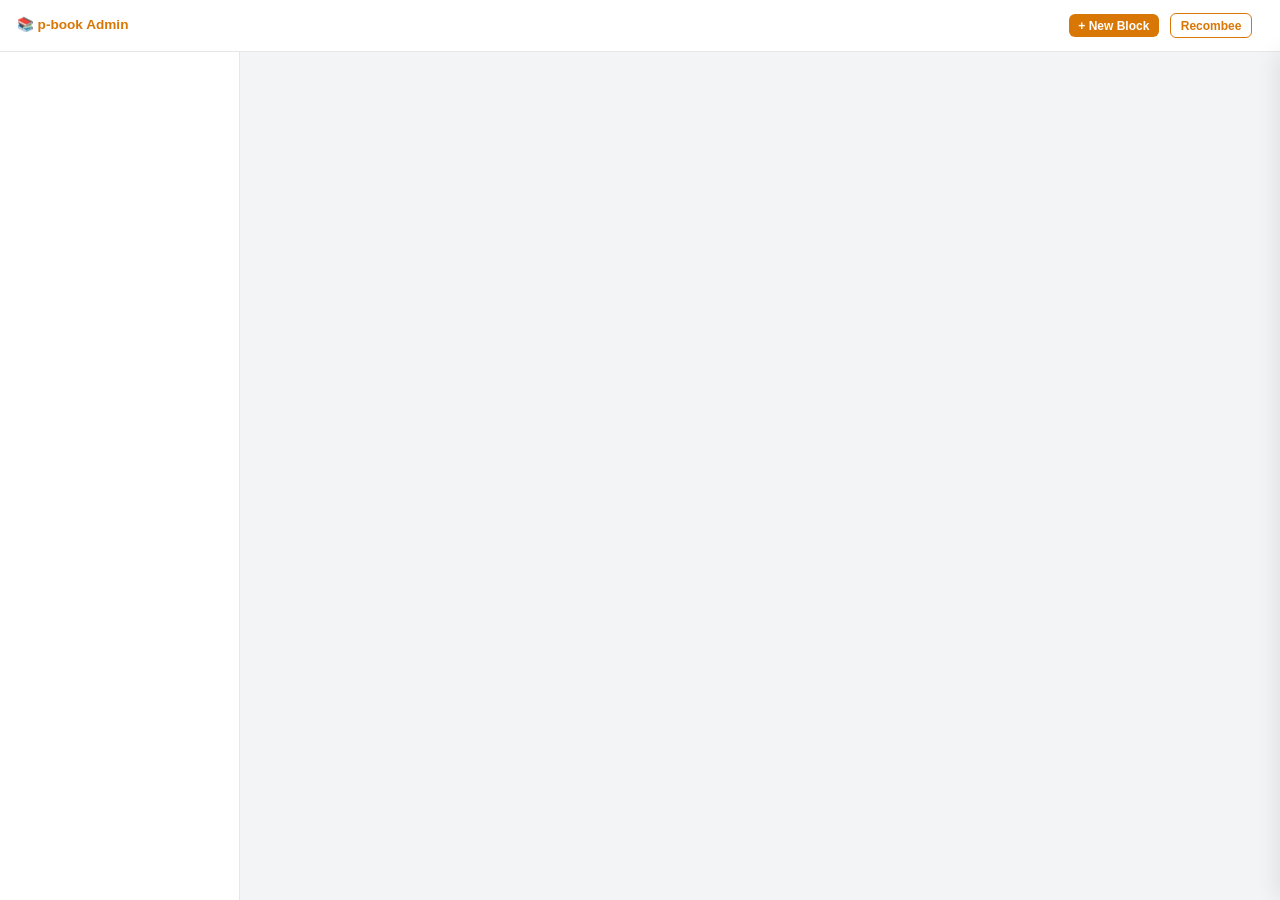
==== admin.html @ b1767794 "Fix admin CORS: use Netlify proxy for Recombee test, add favicon testRC() now uses /.netlify/functio" ====
<!DOCTYPE html>
<html lang="en">
<head>
<meta charset="utf-8">
<meta name="viewport" content="width=device-width, initial-scale=1">
<title>p-book Admin — Content & Marketing Pipeline</title>
<link rel="icon" type="image/svg+xml" href="/favicon.svg">
<style>
:root{--bg:#f3f4f6;--surface:#fff;--text:#111827;--text2:#6b7280;--text3:#9ca3af;--border:#e5e7eb;--accent:#d97706;--accent-bg:#fef3c7;--eng:#2563eb;--prod:#059669;--biz:#d97706;--side:#7c3aed;--radius:10px;--shadow:0 1px 3px rgba(0,0,0,.06);--font:-apple-system,BlinkMacSystemFont,'Segoe UI',Roboto,sans-serif}
*{box-sizing:border-box;margin:0;padding:0}body{font-family:var(--font);color:var(--text);background:var(--bg);font-size:14px;line-height:1.5}
button{font-family:inherit;cursor:pointer;border:none;background:none;color:inherit}
a{color:var(--accent);text-decoration:none}

/* Layout */
.app{display:grid;grid-template-columns:240px 1fr;grid-template-rows:52px 1fr;height:100vh;overflow:hidden}
.header{grid-column:1/-1;background:var(--surface);border-bottom:1px solid var(--border);display:flex;align-items:center;padding:0 1.2em;gap:.8em;z-index:10}
.header h1{font-size:.85rem;font-weight:700;color:var(--accent);white-space:nowrap}
.header nav{display:flex;gap:.2em}
.header nav button{padding:.4em .7em;border-radius:6px;font-size:.78rem;font-weight:600;color:var(--text2);transition:all .15s}
.header nav button:hover{background:var(--border)}
.header nav button.active{background:var(--accent-bg);color:var(--accent)}
.spacer{flex:1}
.hstat{font-size:.72rem;color:var(--text3)}

/* Sidebar */
.sidebar{background:var(--surface);border-right:1px solid var(--border);overflow-y:auto;padding:.8em;font-size:.78rem}
.sf-title{font-size:.62rem;font-weight:700;text-transform:uppercase;letter-spacing:.06em;color:var(--text3);margin:1em 0 .4em}
.sf-item{display:flex;align-items:center;gap:.4em;padding:.3em .5em;border-radius:5px;cursor:pointer;transition:background .12s}
.sf-item:hover{background:var(--accent-bg)}
.sf-item.active{background:var(--accent-bg);font-weight:600;color:var(--accent)}
.sf-count{margin-left:auto;font-size:.62rem;color:var(--text3);background:var(--border);padding:.1em .4em;border-radius:8px}
.sf-dot{width:7px;height:7px;border-radius:50%;flex-shrink:0}
.sf-pipe{display:flex;align-items:center;gap:.3em;padding:.25em .5em;border-radius:5px;cursor:pointer;font-size:.75rem;transition:background .12s}
.sf-pipe:hover{background:var(--accent-bg)}
.sf-pipe .sf-dot{width:8px;height:8px}
.sf-pipe.active{background:var(--accent-bg);font-weight:600}

/* Main */
.main{overflow-y:auto;padding:1.5em}

/* Cards grid */
.cg{display:grid;grid-template-columns:repeat(auto-fill,minmax(180px,1fr));gap:.8em;margin-bottom:1.5em}
.cg-card{background:var(--surface);border:1px solid var(--border);border-radius:var(--radius);padding:.8em;text-align:center}
.cg-card h4{font-size:.62rem;font-weight:600;text-transform:uppercase;color:var(--text3);margin-bottom:.3em}
.cg-num{font-size:1.6rem;font-weight:800;color:var(--accent)}
.cg-sub{font-size:.7rem;color:var(--text2)}

/* Status dots everywhere */
.sdot{width:8px;height:8px;border-radius:50%;display:inline-block;flex-shrink:0}
.sdot-draft{background:#d1d5db}.sdot-review{background:#fbbf24}.sdot-approved{background:#60a5fa}.sdot-published{background:#34d399}.sdot-none{background:transparent;border:1.5px dashed #d1d5db}

/* Content list */
.cl{display:flex;flex-direction:column;gap:.4em}
.cl-item{display:grid;grid-template-columns:8px 2.5em 1fr auto auto auto auto;gap:.6em;align-items:center;padding:.55em .7em;background:var(--surface);border:1px solid var(--border);border-radius:8px;cursor:pointer;transition:all .12s;font-size:.8rem}
.cl-item:hover{border-color:var(--accent);box-shadow:0 2px 8px rgba(0,0,0,.06)}
.cl-ch{font-size:.65rem;color:var(--text3);font-weight:600}
.cl-title{font-weight:600;overflow:hidden;text-overflow:ellipsis;white-space:nowrap}
.cl-voice{font-size:.6rem;font-weight:700;text-transform:uppercase;padding:.12em .4em;border-radius:3px;color:#fff}
.cl-pillar{font-size:.6rem;padding:.12em .4em;border-radius:3px;border:1px solid var(--border);color:var(--text2);max-width:10em;overflow:hidden;text-overflow:ellipsis;white-space:nowrap}
.cl-stdc{font-size:.6rem;font-weight:600;padding:.1em .35em;border-radius:3px}
.cl-actions{display:flex;gap:.2em}
.cl-act{font-size:.85rem;padding:.15em .25em;border-radius:4px;transition:background .12s;color:var(--text3)}
.cl-act:hover{background:var(--accent-bg);color:var(--accent)}

/* Detail / Editor - full right panel */
.editor{position:fixed;top:52px;right:0;bottom:0;width:560px;background:var(--surface);border-left:1px solid var(--border);box-shadow:-4px 0 20px rgba(0,0,0,.08);transform:translateX(100%);transition:transform .25s ease;z-index:100;display:flex;flex-direction:column;overflow:hidden}
.editor.open{transform:translateX(0)}
.ed-head{padding:.8em 1.2em;border-bottom:1px solid var(--border);display:flex;align-items:center;gap:.6em;flex-shrink:0}
.ed-head h2{font-size:1rem;font-weight:700;flex:1;overflow:hidden;text-overflow:ellipsis;white-space:nowrap}
.ed-close{font-size:1.1rem;color:var(--text3);padding:.3em}
.ed-tabs{display:flex;border-bottom:1px solid var(--border);flex-shrink:0}
.ed-tab{padding:.5em 1em;font-size:.78rem;font-weight:600;color:var(--text3);border-bottom:2px solid transparent;transition:all .12s}
.ed-tab:hover{color:var(--text)}
.ed-tab.active{color:var(--accent);border-bottom-color:var(--accent)}
.ed-body{flex:1;overflow-y:auto;padding:1.2em}
.ed-section{margin-bottom:1.2em}
.ed-label{font-size:.68rem;font-weight:600;text-transform:uppercase;letter-spacing:.04em;color:var(--text3);margin-bottom:.4em}
.ed-tags{display:flex;flex-wrap:wrap;gap:.3em}
.ed-tag{font-size:.72rem;padding:.3em .7em;border-radius:6px;border:1.5px solid var(--border);color:var(--text2);transition:all .12s}
.ed-tag:hover{border-color:var(--text2)}
.ed-tag.on{border-color:var(--accent);background:var(--accent-bg);color:var(--accent);font-weight:600}

/* Content preview */
.ed-preview{background:var(--bg);border:1px solid var(--border);border-radius:8px;padding:1em;font-size:.82rem;line-height:1.6;max-height:400px;overflow-y:auto}
.ed-preview p{margin-bottom:.5em}

/* Social output */
.ed-output{width:100%;min-height:200px;border:1px solid var(--border);border-radius:8px;padding:.8em;font-family:var(--font);font-size:.82rem;line-height:1.5;resize:vertical;background:var(--bg);color:var(--text)}
.ed-format-tabs{display:flex;gap:.2em;flex-wrap:wrap;margin-bottom:.6em}
.ed-fmt{font-size:.7rem;padding:.3em .6em;border-radius:5px;border:1.5px solid var(--border);color:var(--text2)}
.ed-fmt.active{border-color:var(--accent);background:var(--accent-bg);color:var(--accent);font-weight:600}
.ed-fmt .fmt-rec{display:inline-block;width:6px;height:6px;border-radius:50%;background:var(--accent);margin-left:.2em}
.ed-btn-row{display:flex;gap:.4em;margin-top:.6em;flex-wrap:wrap}
.ed-btn{font-size:.75rem;padding:.4em .8em;border-radius:6px;font-weight:600;border:1.5px solid var(--border);color:var(--text2);transition:all .12s}
.ed-btn:hover{border-color:var(--accent);color:var(--accent)}
.ed-btn-primary{background:var(--accent);color:#fff;border-color:var(--accent)}
.ed-btn-primary:hover{background:#b45309}
.ed-btn-push{background:#059669;color:#fff;border-color:#059669}

/* Workflow notes */
.ed-notes{width:100%;min-height:80px;border:1px solid var(--border);border-radius:8px;padding:.6em;font-family:var(--font);font-size:.8rem;resize:vertical;background:var(--surface)}
.ed-history{max-height:200px;overflow-y:auto}
.ed-history-item{padding:.4em 0;border-bottom:1px solid var(--border);font-size:.75rem}
.ed-history-item:last-child{border:none}
.ed-history-meta{font-size:.65rem;color:var(--text3)}

/* Pipeline kanban */
.pipeline{display:grid;grid-template-columns:repeat(5,1fr);gap:.6em;min-height:400px}
.pcol{background:var(--surface);border:1px solid var(--border);border-radius:var(--radius);padding:.6em;display:flex;flex-direction:column}
.pcol-head{font-size:.68rem;font-weight:700;text-transform:uppercase;color:var(--text3);margin-bottom:.6em;display:flex;justify-content:space-between;align-items:center;padding-bottom:.4em;border-bottom:2px solid var(--border)}
.pcol-head.draft{border-color:#d1d5db}.pcol-head.review{border-color:#fbbf24}.pcol-head.approved{border-color:#60a5fa}.pcol-head.ready{border-color:#a78bfa}.pcol-head.published{border-color:#34d399}
.pcol-count{background:var(--border);padding:.1em .4em;border-radius:8px;font-size:.6rem}
.pcol-list{flex:1;display:flex;flex-direction:column;gap:.3em;overflow-y:auto}
.pcard{padding:.5em;background:var(--bg);border-radius:6px;cursor:pointer;border-left:3px solid var(--border);transition:all .12s;font-size:.75rem}
.pcard:hover{border-left-color:var(--accent);background:var(--accent-bg)}
.pcard-title{font-weight:600;margin-bottom:.15em;line-height:1.2}
.pcard-meta{font-size:.62rem;color:var(--text3);display:flex;gap:.4em;flex-wrap:wrap}
.pcard-meta .cl-voice{font-size:.55rem}

/* Toast */
.toast{position:fixed;bottom:1.5em;left:50%;transform:translateX(-50%) translateY(100px);background:var(--text);color:#fff;padding:.6em 1.2em;border-radius:8px;font-size:.82rem;font-weight:600;z-index:999;transition:transform .3s;opacity:0}
.toast.show{transform:translateX(-50%) translateY(0);opacity:1}

/* Edit fields */
.ed-fields{display:flex;flex-direction:column;gap:.4em}
.ed-field{display:flex;align-items:center;gap:.5em}
.ed-field label{font-size:.7rem;font-weight:600;color:var(--text3);width:7em;flex-shrink:0}
.ed-field .ed-input{flex:1;padding:.35em .5em;border:1px solid var(--border);border-radius:6px;font-family:var(--font);font-size:.8rem;color:var(--text);background:var(--bg)}
.ed-field .ed-input:focus{border-color:var(--accent);outline:none}
.ed-field select.ed-input{appearance:auto}
.ed-body-edit{width:100%;min-height:350px;border:1px solid var(--border);border-radius:8px;padding:.8em;font-family:'SF Mono',Monaco,Consolas,monospace;font-size:.78rem;line-height:1.5;resize:vertical;background:var(--bg);color:var(--text);tab-size:2}
.ed-body-edit:focus{border-color:var(--accent);outline:none}
@media(max-width:1000px){.app{grid-template-columns:1fr}.sidebar{display:none}.editor{width:100%}.pipeline{grid-template-columns:repeat(3,1fr)}}
</style>
</head>
<body>
<div class="app">
  <header class="header">
    <h1>&#128218; p-book Admin</h1>
    <nav id="mainNav"></nav>
    <div class="spacer"></div>
    <button onclick="newBlock()" style="font-size:.75rem;font-weight:600;padding:.35em .8em;border-radius:6px;background:var(--accent);color:#fff">+ New Block</button>
    <button onclick="showRCSetup()" style="font-size:.75rem;font-weight:600;padding:.35em .8em;border-radius:6px;border:1.5px solid var(--accent);color:var(--accent)">Recombee</button>
    <span class="hstat" id="hstat"></span>
  </header>
  <aside class="sidebar" id="sidebar"></aside>
  <div class="main" id="main"></div>
</div>
<div class="editor" id="editor"></div>
<div class="toast" id="toast"></div>

<script type="module">
const PIL = ['Configurable Intelligence','Production Reality','Scientific Depth','Applied Use Cases','Future of Discovery'];
const SER = ['In Control','Production Notes','Behind the Algorithm','Use Case Breakdown','Build vs Buy'];
const STDC = ['SEE','THINK','DO','CARE'];
const PER = ['Eva (PM)','Daniel (CEO)'];
const FMT = ['LinkedIn Post','LinkedIn Carousel','X Thread','Blog Article','YouTube Script','Newsletter','Gabriela LinkedIn'];
const STAGES = ['draft','review','approved','ready_for_pr','published'];
const STAGE_LABELS = {draft:'Draft',review:'In Review',approved:'Approved',ready_for_pr:'Ready for PR',published:'Published'};
const STAGE_COLORS = {draft:'#d1d5db',review:'#fbbf24',approved:'#60a5fa',ready_for_pr:'#a78bfa',published:'#34d399'};
const TABS = ['Dashboard','Content','Pipeline','PR Push','Reader Feedback'];

let book,allBlocks=[],mktg={},currentTab='Dashboard',sideFilter=null,editorBlock=null;
// These must be on window because onclick handlers run in global scope
window.window.editorTab='preview';
try{mktg=JSON.parse(localStorage.getItem('pbook-mktg')||'{}')}catch(e){}
function save(){localStorage.setItem('pbook-mktg',JSON.stringify(mktg))}

async function init(){
  book=await(await fetch('content/book.json')).json();
  for(const ch of book.chapters){const dir=`content/${ch.directory}`;for(const f of ch.files){try{const t=await(await fetch(`${dir}/${f}`)).text();const{meta,body}=parseFM(t);allBlocks.push({...meta,body,_ch:ch.id,_cn:ch.number,_ct:ch.title,_f:f})}catch(e){}}}
  document.getElementById('hstat').textContent=`${allBlocks.length} blocks · ${book.chapters.length} chapters`;
  document.getElementById('mainNav').innerHTML=TABS.map(t=>`<button class="${t===currentTab?'active':''}" onclick="ST('${t}')">${t}</button>`).join('');
  renderSidebar();showMain();
}

function parseFM(t){const m=t.match(/^---\n([\s\S]*?)\n---\n([\s\S]*)$/);if(!m)return{meta:{},body:t};const meta={};for(const l of m[1].split('\n')){const kv=l.match(/^(\w[\w-]*)\s*:\s*(.*)/);if(kv){let v=kv[2].trim();if(v==='true')v=true;else if(v==='false')v=false;else if(v==='null')v=null;else if(/^\d+$/.test(v))v=parseInt(v);else v=v.replace(/^["']|["']$/g,'');meta[kv[1]]=v}}return{meta,body:m[2].trim()}}

function renderSidebar(){
  const sb=document.getElementById('sidebar');
  const stages={};STAGES.forEach(s=>stages[s]=0);
  Object.values(mktg).forEach(m=>{if(m.status&&stages[m.status]!==undefined)stages[m.status]++});
  const untagged=allBlocks.length-Object.keys(mktg).length;

  let h=`<div class="sf-title">Pipeline</div>`;
  h+=`<div class="sf-pipe ${!sideFilter?'active':''}" onclick="SF(null)"><span class="sf-dot" style="background:var(--accent)"></span> All <span class="sf-count">${allBlocks.length}</span></div>`;
  h+=`<div class="sf-pipe ${sideFilter==='untagged'?'active':''}" onclick="SF('untagged')"><span class="sf-dot sdot-none"></span> Untagged <span class="sf-count">${untagged}</span></div>`;
  STAGES.forEach(s=>{h+=`<div class="sf-pipe ${sideFilter===s?'active':''}" onclick="SF('${s}')"><span class="sf-dot" style="background:${STAGE_COLORS[s]}"></span> ${STAGE_LABELS[s]} <span class="sf-count">${stages[s]}</span></div>`});

  h+=`<div class="sf-title">Chapters</div>`;
  book.chapters.forEach((ch,i)=>{
    const cnt=(allBlocks.filter(b=>b._cn===ch.number)).length;
    h+=`<div class="sf-item ${sideFilter==='ch'+ch.number?'active':''}" onclick="SF('ch${ch.number}')"><span style="font-weight:700;color:var(--accent);width:1.2em">${ch.number}</span> ${ch.title} <span class="sf-count">${cnt}</span></div>`;
  });

  h+=`<div class="sf-title">Actions</div>`;
  h+=`<div class="sf-item" onclick="autoTag()">&#9881; Auto-tag all</div>`;
  h+=`<div class="sf-item" onclick="exportCSV()">&#128190; Export CSV</div>`;
  sb.innerHTML=h;
}

window.SF=function(f){
  sideFilter=sideFilter===f?null:f;
  // Switch to Content tab to show filtered results
  if(sideFilter && currentTab!=='Content'){currentTab='Content';document.querySelectorAll('#mainNav button').forEach(b=>b.classList.toggle('active',b.textContent==='Content'));}
  renderSidebar();showMain();
};
window.CSI=function(v){contentSearch=v;renderContent(document.getElementById('main'))};
window.CSC=function(){contentSearch='';renderContent(document.getElementById('main'))};
window.ST=function(t){currentTab=t;document.querySelectorAll('#mainNav button').forEach(b=>b.classList.toggle('active',b.textContent===t));showMain()};

function showMain(){
  const m=document.getElementById('main');
  if(currentTab==='Dashboard')renderDash(m);
  else if(currentTab==='Content')renderContent(m);
  else if(currentTab==='Pipeline')renderPipeline(m);
  else if(currentTab==='PR Push')renderPR(m);
  else if(currentTab==='Reader Feedback')renderFeedback(m);
}

function filtered(){
  let list=allBlocks;
  if(sideFilter==='untagged')list=list.filter(b=>!mktg[b.id]);
  else if(sideFilter&&sideFilter.startsWith('ch'))list=list.filter(b=>b._cn===parseInt(sideFilter.slice(2)));
  else if(sideFilter)list=list.filter(b=>mktg[b.id]?.status===sideFilter);
  return list;
}

// ---- Dashboard ----
function renderDash(el){
  const tagged=Object.keys(mktg).length;
  const byStage={};STAGES.forEach(s=>byStage[s]=0);Object.values(mktg).forEach(m=>{if(m.status)byStage[m.status]++});
  const pillarC={};PIL.forEach(p=>pillarC[p]=0);Object.values(mktg).forEach(m=>{if(m.pillar)pillarC[m.pillar]++});
  const stdcC={};STDC.forEach(s=>stdcC[s]=0);Object.values(mktg).forEach(m=>{if(m.stdc)stdcC[m.stdc]++});
  const fmtC={};FMT.forEach(f=>fmtC[f]=0);Object.values(mktg).forEach(m=>{(m.formats||[]).forEach(f=>fmtC[f]++)});

  let h=`<h2 style="font-size:1.15rem;font-weight:800;margin-bottom:.8em">Content Dashboard</h2>`;
  h+=`<div class="cg">`;
  h+=gc('Total',allBlocks.length,'blocks across '+book.chapters.length+' chapters');
  h+=gc('Tagged',tagged,Math.round(tagged/allBlocks.length*100)+'% of content');
  h+=gc('In Pipeline',byStage.review+byStage.approved+byStage.ready_for_pr,'awaiting action');
  h+=gc('Published',byStage.published,'pushed to marketing');
  h+=gc('Ready for PR',byStage.ready_for_pr,'waiting for PR team');
  h+=`</div>`;

  // Pillar + STDC side by side
  h+=`<div style="display:grid;grid-template-columns:1fr 1fr;gap:1em;margin-bottom:1.5em">`;
  h+=`<div class="cg-card" style="padding:1em"><h4 style="font-size:.65rem;font-weight:600;text-transform:uppercase;color:var(--text3);margin-bottom:.6em">Content Pillars</h4>`;
  const pillarColors=['#2563eb','#059669','#7c3aed','#d97706','#dc2626'];
  const maxP=Math.max(...Object.values(pillarC),1);
  PIL.forEach((p,i)=>{const pct=Math.round(pillarC[p]/maxP*100);h+=`<div style="display:flex;align-items:center;gap:.5em;margin-bottom:.35em;font-size:.75rem"><span style="width:7em;color:var(--text2)">${p.split(' ').slice(0,2).join(' ')}</span><div style="flex:1;height:5px;background:var(--border);border-radius:3px"><div style="height:100%;width:${pct}%;background:${pillarColors[i]};border-radius:3px"></div></div><span style="width:1.5em;text-align:right;color:var(--text3);font-size:.65rem">${pillarC[p]}</span></div>`});
  h+=`</div>`;
  h+=`<div class="cg-card" style="padding:1em"><h4 style="font-size:.65rem;font-weight:600;text-transform:uppercase;color:var(--text3);margin-bottom:.6em">STDC Funnel</h4>`;
  const stdcColors=['#dbeafe','#fef3c7','#d1fae5','#fce7f3'];const stdcText=['#1e40af','#92400e','#065f46','#9d174d'];
  h+=`<div style="display:flex;gap:.5em">`;STDC.forEach((s,i)=>{h+=`<div style="flex:1;text-align:center;padding:.6em .3em;background:${stdcColors[i]};border-radius:8px"><div style="font-size:1.3rem;font-weight:800;color:${stdcText[i]}">${stdcC[s]}</div><div style="font-size:.65rem;font-weight:600;color:${stdcText[i]}">${s}</div></div>`});
  h+=`</div></div></div>`;

  // Format distribution
  h+=`<div class="cg-card" style="padding:1em;margin-bottom:1.5em"><h4 style="font-size:.65rem;font-weight:600;text-transform:uppercase;color:var(--text3);margin-bottom:.6em">Generated Formats</h4>`;
  h+=`<div style="display:flex;flex-wrap:wrap;gap:.4em">`;
  FMT.forEach(f=>{h+=`<span style="font-size:.72rem;padding:.25em .6em;background:var(--bg);border:1px solid var(--border);border-radius:5px">${f} <b>${fmtC[f]}</b></span>`});
  h+=`</div></div>`;

  el.innerHTML=h;
}
function gc(t,n,s){return`<div class="cg-card"><h4>${t}</h4><div class="cg-num">${n}</div><div class="cg-sub">${s}</div></div>`}

// ---- Content list ----
window.contentSearch='';
window.contentTypeFilter=null;
window.contentVoiceFilter=null;

window.renderContent=function(el){
  // Apply all filters
  let list=filtered();
  if(contentSearch){const q=contentSearch.toLowerCase();list=list.filter(b=>(b.title||'').toLowerCase().includes(q)||(b.body||'').toLowerCase().includes(q)||(b.teaser||'').toLowerCase().includes(q)||(b.id||'').toLowerCase().includes(q))}
  if(contentTypeFilter)list=list.filter(b=>b.type===contentTypeFilter);
  if(contentVoiceFilter)list=list.filter(b=>(b.voice||'universal')===contentVoiceFilter);

  // Type and voice counts (from filtered, before type/voice filter)
  const baseList=filtered();
  const typeCounts={};baseList.forEach(b=>{typeCounts[b.type]=(typeCounts[b.type]||0)+1});
  const voiceCounts={};baseList.forEach(b=>{const v=b.voice||'universal';voiceCounts[v]=(voiceCounts[v]||0)+1});

  let h='';

  // Search bar
  h+='<div style="display:flex;gap:.6em;align-items:center;margin-bottom:.8em;flex-wrap:wrap">';
  h+='<div style="flex:1;min-width:200px;display:flex;align-items:center;gap:.4em;padding:.45em .8em;background:var(--surface);border:1px solid var(--border);border-radius:8px">';
  h+='<span style="color:var(--text3)">&#128269;</span>';
  h+='<input type="text" value="'+escH(contentSearch)+'" oninput="CSI(this.value)" placeholder="Search by title, content, ID..." style="flex:1;border:none;background:none;font-family:var(--font);font-size:.82rem;color:var(--text);outline:none">';
  if(contentSearch) h+='<button style="color:var(--text3);font-size:.8rem" onclick="CSC()">&#10005;</button>';
  h+='</div>';
  h+='<span style="font-size:.8rem;color:var(--text3)">'+list.length+' results</span>';
  h+='</div>';

  // Quick type filters
  h+=`<div style="display:flex;gap:.25em;margin-bottom:.5em;flex-wrap:wrap">`;
  h+=`<button class="ed-tag ${!contentTypeFilter?'on':''}" onclick="contentTypeFilter=null;renderContent(document.getElementById('main'))">All types</button>`;
  Object.entries(typeCounts).sort((a,b)=>b[1]-a[1]).forEach(([t,c])=>{
    h+=`<button class="ed-tag ${contentTypeFilter===t?'on':''}" onclick="contentTypeFilter=contentTypeFilter==='${t}'?null:'${t}';renderContent(document.getElementById('main'))">${t} <span style="font-size:.6rem;color:var(--text3)">${c}</span></button>`;
  });
  h+=`</div>`;

  // Quick voice filters
  h+=`<div style="display:flex;gap:.25em;margin-bottom:.8em;flex-wrap:wrap">`;
  h+=`<button class="ed-tag ${!contentVoiceFilter?'on':''}" onclick="contentVoiceFilter=null;renderContent(document.getElementById('main'))">All voices</button>`;
  Object.entries(voiceCounts).sort((a,b)=>b[1]-a[1]).forEach(([v,c])=>{
    const color=v==='engineer'?'var(--eng)':v==='product'?'var(--prod)':v==='business'?'var(--biz)':'var(--text3)';
    h+=`<button class="ed-tag ${contentVoiceFilter===v?'on':''}" style="${contentVoiceFilter===v?'border-color:'+color+';color:'+color:''}" onclick="contentVoiceFilter=contentVoiceFilter==='${v}'?null:'${v}';renderContent(document.getElementById('main'))">${v} <span style="font-size:.6rem;color:var(--text3)">${c}</span></button>`;
  });
  h+=`</div>`;

  // Content list
  h+=`<div class="cl">`;
  list.forEach(b=>{
    const mk=mktg[b.id]||{};
    const stageColor=mk.status?STAGE_COLORS[mk.status]:'transparent';
    const voiceClass=b.voice&&b.voice!=='universal'?b.voice:'';
    const voiceTag=voiceClass?`<span class="cl-voice" style="background:var(--${voiceClass})">${voiceClass.slice(0,3)}</span>`:'';
    const pillar=mk.pillar?`<span class="cl-pillar">${mk.pillar.split(' ').slice(0,2).join(' ')}</span>`:'';
    const stdc=mk.stdc?`<span class="cl-stdc" style="background:${stdcBg(mk.stdc)};color:${stdcFg(mk.stdc)}">${mk.stdc}</span>`:'';
    // Highlight search matches in title
    let title=b.title;
    if(contentSearch){const re=new RegExp(`(${contentSearch.replace(/[.*+?^${}()|[\]\\]/g,'\\$&')})`,'gi');title=title.replace(re,'<mark style="background:var(--accent-bg);padding:0 .1em;border-radius:2px">$1</mark>')}
    h+=`<div class="cl-item" onclick="OD('${b.id}')"><span class="sdot" style="background:${stageColor}"></span><span class="cl-ch">${b._cn}.${b.type==='spine'?'S':b.type==='depth'?'D':b.type==='sidebar'?'B':'Q'}</span><span class="cl-title">${title}</span>${voiceTag}${pillar}${stdc}<div class="cl-actions"><button class="cl-act" onclick="event.stopPropagation();quickStatus('${b.id}')" title="Advance status">&#9654;</button></div></div>`;
  });
  if(list.length===0)h+=`<div style="text-align:center;padding:2em;color:var(--text3)">No blocks match your filters</div>`;
  h+=`</div>`;
  el.innerHTML=h;
}

function stdcBg(s){return{SEE:'#dbeafe',THINK:'#fef3c7',DO:'#d1fae5',CARE:'#fce7f3'}[s]||'var(--bg)'}
function stdcFg(s){return{SEE:'#1e40af',THINK:'#92400e',DO:'#065f46',CARE:'#9d174d'}[s]||'var(--text2)'}

window.quickStatus=function(id){
  if(!mktg[id])mktg[id]={status:'draft'};
  const cur=mktg[id].status||'draft';
  const next=STAGES[Math.min(STAGES.indexOf(cur)+1,STAGES.length-1)];
  mktg[id].status=next;
  addHistory(id,`Status → ${STAGE_LABELS[next]}`);
  save();renderSidebar();showMain();
  toast(`${STAGE_LABELS[next]}`);
};

// ---- Pipeline kanban ----
function renderPipeline(el){
  let h=`<h2 style="font-size:1.1rem;font-weight:700;margin-bottom:.8em">Content Pipeline</h2>`;
  if(Object.keys(mktg).length===0){h+=`<div style="text-align:center;padding:3em;color:var(--text3)">No content tagged. <button style="color:var(--accent);text-decoration:underline" onclick="autoTag()">Auto-tag all</button></div>`;el.innerHTML=h;return}
  h+=`<div class="pipeline">`;
  STAGES.forEach(s=>{
    const items=Object.entries(mktg).filter(([_,m])=>m.status===s).map(([id])=>allBlocks.find(b=>b.id===id)).filter(Boolean);
    h+=`<div class="pcol"><div class="pcol-head ${s}">${STAGE_LABELS[s]} <span class="pcol-count">${items.length}</span></div><div class="pcol-list">`;
    items.forEach(b=>{
      const mk=mktg[b.id]||{};
      const voiceTag=b.voice&&b.voice!=='universal'?`<span class="cl-voice" style="background:var(--${b.voice});font-size:.5rem;padding:.1em .3em">${b.voice.slice(0,3)}</span>`:'';
      h+=`<div class="pcard" style="border-left-color:${STAGE_COLORS[s]}" onclick="OD('${b.id}')"><div class="pcard-title">${b.title}</div><div class="pcard-meta"><span>Ch${b._cn}</span>${voiceTag}${mk.pillar?'<span>'+mk.pillar.split(' ')[0]+'</span>':''}</div></div>`;
    });
    h+=`</div></div>`;
  });
  h+=`</div>`;
  el.innerHTML=h;
}

// ---- PR Push ----
function renderPR(el){
  const ready=Object.entries(mktg).filter(([_,m])=>m.status==='ready_for_pr').map(([id])=>allBlocks.find(b=>b.id===id)).filter(Boolean);
  const published=Object.entries(mktg).filter(([_,m])=>m.status==='published').map(([id])=>allBlocks.find(b=>b.id===id)).filter(Boolean);

  let h=`<h2 style="font-size:1.1rem;font-weight:700;margin-bottom:.3em">PR & Marketing Push</h2>`;
  h+=`<p style="font-size:.82rem;color:var(--text2);margin-bottom:1.2em">Content packages ready for the marketing team. Click to open, generate social variants, and push.</p>`;

  h+=`<div style="display:grid;grid-template-columns:1fr 1fr;gap:1em;margin-bottom:1.5em">`;
  h+=gc('Ready for PR',ready.length,'content blocks to process');
  h+=gc('Published',published.length,'already pushed to channels');
  h+=`</div>`;

  if(ready.length){
    h+=`<h3 style="font-size:.85rem;font-weight:700;margin-bottom:.6em">Ready for PR <span style="font-weight:400;color:var(--text3)">(${ready.length})</span></h3>`;
    h+=`<div class="cl">`;
    ready.forEach(b=>{
      const mk=mktg[b.id]||{};
      const formats=(mk.formats||[]).join(', ')||'No formats generated';
      const persona=mk.persona||'—';
      h+=`<div class="cl-item" style="grid-template-columns:8px 2.5em 1fr auto auto" onclick="OD('${b.id}')"><span class="sdot" style="background:#a78bfa"></span><span class="cl-ch">${b._cn}</span><span class="cl-title">${b.title}</span><span style="font-size:.65rem;color:var(--text3)">${persona}</span><span style="font-size:.65rem;color:var(--text3)">${formats}</span></div>`;
    });
    h+=`</div>`;
    h+=`<div style="margin-top:.8em"><button class="ed-btn ed-btn-push" onclick="pushAllPR()">&#9654; Mark all as Published</button></div>`;
  } else {
    h+=`<div style="text-align:center;padding:2em;color:var(--text3);background:var(--surface);border:1px solid var(--border);border-radius:var(--radius)">No content ready for PR yet. Move items through the pipeline first.</div>`;
  }

  if(published.length){
    h+=`<h3 style="font-size:.85rem;font-weight:700;margin:1.5em 0 .6em">Recently Published</h3>`;
    h+=`<div class="cl">`;
    published.slice(0,20).forEach(b=>{
      const mk=mktg[b.id]||{};
      h+=`<div class="cl-item" style="grid-template-columns:8px 2.5em 1fr auto;opacity:.6" onclick="OD('${b.id}')"><span class="sdot sdot-published"></span><span class="cl-ch">${b._cn}</span><span class="cl-title">${b.title}</span><span style="font-size:.65rem;color:var(--text3)">${(mk.formats||[]).length} formats</span></div>`;
    });
    h+=`</div>`;
  }

  el.innerHTML=h;
}

window.pushAllPR=function(){
  Object.entries(mktg).filter(([_,m])=>m.status==='ready_for_pr').forEach(([id])=>{mktg[id].status='published';addHistory(id,'Pushed to marketing')});
  save();renderSidebar();showMain();toast('All pushed to Published');
};

// ---- Editor ----
window.OD=function(id){
  editorBlock=allBlocks.find(b=>b.id===id);
  if(!editorBlock)return;
  if(!mktg[id])mktg[id]={};
  window.editorTab='preview';
  renderEditor();
  document.getElementById('editor').classList.add('open');
};
window.CE=function(){document.getElementById('editor').classList.remove('open')};

window.renderEditor=function(){
  const b=editorBlock;if(!b)return;
  const mk=mktg[b.id]||{};
  const ed=document.getElementById('editor');

  let h=`<div class="ed-head"><span class="sdot" style="background:${STAGE_COLORS[mk.status]||'transparent'};width:10px;height:10px"></span><h2>${b.title}</h2><button class="ed-close" onclick="CE()">&#10005;</button></div>`;
  h+=`<div class="ed-tabs">`;
  ['edit','preview','tags','social','workflow'].forEach(t=>{h+=`<button class="ed-tab ${editorTab===t?'active':''}" onclick="window.editorTab='${t}';renderEditor()">${t.charAt(0).toUpperCase()+t.slice(1)}</button>`});
  h+=`</div>`;
  h+=`<div class="ed-body">`;

  // Meta bar always visible
  h+=`<div style="display:flex;flex-wrap:wrap;gap:.3em;margin-bottom:.8em;font-size:.7rem">`;
  h+=`<span style="color:var(--text3)">Ch${b._cn} · ${b.type} · ${b.voice||'universal'} · ${b.readingTime||3}m · ${b._f}</span>`;
  h+=`</div>`;

  if(editorTab==='edit'){
    // Frontmatter fields
    h+='<div class="ed-section"><div class="ed-label">Frontmatter</div>';
    h+='<div class="ed-fields">';
    h+=edField('ID','id',b.id);
    h+=edField('Title','title',b.title);
    h+=edSelect('Type','type',b.type,['spine','depth','sidebar','question']);
    h+=edSelect('Voice','voice',b.voice||'universal',['universal','engineer','product','business']);
    h+=edField('Parent','parent',b.parent||'');
    h+=edField('Reading time (min)','readingTime',b.readingTime||3);
    h+=edField('Teaser','teaser',b.teaser||'');
    h+=edField('Diagram','diagram',b.diagram||'');
    h+=edSelect('Standalone','standalone',b.standalone?'true':'false',['true','false']);
    h+='</div></div>';
    // Body editor
    h+='<div class="ed-section"><div class="ed-label">Content (Markdown)</div>';
    h+='<textarea class="ed-body-edit" id="edBodyEdit">'+escH(b.body||'')+'</textarea>';
    h+='</div>';
    // Actions
    h+='<div class="ed-btn-row">';
    h+='<button class="ed-btn ed-btn-primary" onclick="saveBlock()">Download .md file</button>';
    h+='<button class="ed-btn" onclick="previewBlock()">Preview</button>';
    h+='<button class="ed-btn" style="color:#dc2626" onclick="deleteBlock()">Delete</button>';
    h+='</div>';
    h+='<div class="ed-section" style="margin-top:.8em"><div class="ed-label">File path</div>';
    h+='<div style="font-size:.75rem;color:var(--text3);font-family:var(--font)">content/'+b._ch.replace('ch','ch')+'/'+b._f+'</div>';
    h+='</div>';
  }

  if(editorTab==='preview'){
    const body=(b.body||'').replace(/</g,'&lt;').replace(/\n\n/g,'</p><p>').replace(/\n/g,'<br>');
    h+='<div class="ed-preview"><p>'+body+'</p></div>';
    // Suggested formats
    h+='<div class="ed-section" style="margin-top:1em"><div class="ed-label">Suggested formats for this content</div>';
    const suggestions=suggestFormats(b);
    h+='<div style="display:flex;flex-wrap:wrap;gap:.3em">';
    suggestions.forEach(function(s){h+='<span style="font-size:.72rem;padding:.25em .6em;background:'+(s.match?'var(--accent-bg)':'var(--bg)')+';border:1px solid '+(s.match?'var(--accent)':'var(--border)')+';border-radius:5px;color:'+(s.match?'var(--accent)':'var(--text2)')+'">'+(s.match?'&#9733; ':'')+s.format+' → '+s.audience+'</span>'});
    h+='</div></div>';
  }

  if(editorTab==='tags'){
    h+=tagSection('Content Pillar','pillar',PIL);
    h+=tagSection('Series','series',SER);
    h+=tagSection('STDC Stage','stdc',STDC);
    h+=tagSection('Target Persona','persona',PER);
    h+=tagSection('Pipeline Status','status',STAGES.map(s=>STAGE_LABELS[s]),STAGES);
  }

  if(editorTab==='social'){
    const genFmt=mk._genFmt||'LinkedIn Post';
    h+=`<div class="ed-section"><div class="ed-label">Format</div><div class="ed-format-tabs">`;
    FMT.forEach(f=>{
      const isRec=suggestFormats(b).some(s=>s.match&&s.format===f);
      h+=`<button class="ed-fmt ${genFmt===f?'active':''}" onclick="setGenFmt('${b.id}','${f}')">${f}${isRec?'<span class="fmt-rec"></span>':''}</button>`;
    });
    h+=`</div></div>`;
    h+=`<div class="ed-section"><div class="ed-label">Generated content <span style="font-weight:400;color:var(--text3)">(edit freely)</span></div>`;
    h+=`<textarea class="ed-output" id="genOut">${escH(generatePost(b,genFmt))}</textarea></div>`;
    h+=`<div class="ed-btn-row">`;
    h+=`<button class="ed-btn ed-btn-primary" onclick="copyOut()">Copy</button>`;
    h+=`<button class="ed-btn" onclick="markFormat('${b.id}','${genFmt}')">Mark as generated</button>`;
    h+=`<button class="ed-btn ed-btn-push" onclick="pushToPR('${b.id}')">Push to PR</button>`;
    h+=`</div>`;
    // Show which formats already generated
    if(mk.formats&&mk.formats.length){
      h+=`<div style="margin-top:.8em;font-size:.72rem;color:var(--text3)">Already generated: ${mk.formats.join(', ')}</div>`;
    }
  }

  if(editorTab==='workflow'){
    h+=`<div class="ed-section"><div class="ed-label">Add note (visible to team)</div>`;
    h+=`<textarea class="ed-notes" id="wfNote" placeholder="Add a note for the team — editorial feedback, revision request, PR instructions..."></textarea>`;
    h+=`<div class="ed-btn-row" style="margin-top:.4em"><button class="ed-btn ed-btn-primary" onclick="addNote('${b.id}')">Add Note</button>`;
    STAGES.forEach(s=>{h+=`<button class="ed-btn" onclick="setStatus('${b.id}','${s}')" style="${mk.status===s?'background:var(--accent-bg);border-color:var(--accent);color:var(--accent)':''}">${STAGE_LABELS[s]}</button>`});
    h+=`</div></div>`;
    h+=`<div class="ed-section"><div class="ed-label">History</div><div class="ed-history">`;
    const hist=mk.history||[];
    if(hist.length){[...hist].reverse().forEach(entry=>{h+=`<div class="ed-history-item"><div>${escH(entry.text)}</div><div class="ed-history-meta">${entry.timestamp}</div></div>`})}
    else{h+=`<div style="color:var(--text3);font-size:.78rem">No history yet</div>`}
    h+=`</div></div>`;
  }

  h+=`</div>`;
  ed.innerHTML=h;
}

function tagSection(label,key,options,values){
  const mk=mktg[editorBlock.id]||{};
  const vals=values||options;
  let h=`<div class="ed-section"><div class="ed-label">${label}</div><div class="ed-tags">`;
  options.forEach((o,i)=>{const v=vals[i];h+=`<button class="ed-tag ${mk[key]===v?'on':''}" onclick="setMK('${editorBlock.id}','${key}','${v}')">${o}</button>`});
  h+=`</div></div>`;return h;
}

// Edit helpers
function edField(label,key,value){
  return '<div class="ed-field"><label>'+label+'</label><input type="text" data-key="'+key+'" value="'+escH(String(value||''))+'" class="ed-input"></div>';
}
function edSelect(label,key,value,options){
  let h='<div class="ed-field"><label>'+label+'</label><select data-key="'+key+'" class="ed-input">';
  options.forEach(function(o){h+='<option value="'+o+'"'+(o===String(value)?' selected':'')+'>'+o+'</option>'});
  h+='</select></div>';
  return h;
}

window.saveBlock=function(){
  if(!editorBlock)return;
  // Gather frontmatter from inputs
  const fields={};
  document.querySelectorAll('.ed-fields .ed-input').forEach(function(inp){
    const key=inp.dataset.key;
    let val=inp.value;
    if(val==='true')val=true;else if(val==='false')val=false;else if(val==='null'||val==='')val=null;else if(/^\d+$/.test(val))val=parseInt(val);
    fields[key]=val;
  });
  const body=document.getElementById('edBodyEdit')?.value||'';

  // Build MD file
  let md='---\n';
  ['id','type','title','readingTime','standalone','teaser','voice','parent','diagram'].forEach(function(k){
    const v=fields[k]!==undefined?fields[k]:(editorBlock[k]!==undefined?editorBlock[k]:null);
    if(v===true)md+=k+': true\n';
    else if(v===false)md+=k+': false\n';
    else if(v===null||v===undefined||v==='')md+=k+': null\n';
    else if(typeof v==='number')md+=k+': '+v+'\n';
    else md+=k+': "'+String(v).replace(/"/g,'\\"')+'"\n';
  });
  md+='---\n\n'+body;

  // Download as .md file
  const filename=fields.id?fields.id.replace(/[^a-z0-9-]/g,'-')+'.md':'new-block.md';
  const blob=new Blob([md],{type:'text/markdown'});
  const url=URL.createObjectURL(blob);
  const a=document.createElement('a');a.href=url;a.download=filename;a.click();
  URL.revokeObjectURL(url);
  toast('Downloaded: '+filename);
  addHistory(editorBlock.id,'Content edited and downloaded');
};

window.previewBlock=function(){
  window.editorTab='preview';
  // Update in-memory block with edited values
  const body=document.getElementById('edBodyEdit')?.value;
  if(body!==undefined)editorBlock.body=body;
  document.querySelectorAll('.ed-fields .ed-input').forEach(function(inp){
    editorBlock[inp.dataset.key]=inp.value;
  });
  renderEditor();
};

window.deleteBlock=function(){
  if(!editorBlock)return;
  if(!confirm('Remove "'+editorBlock.title+'" from the list? (The .md file on disk is not affected.)'))return;
  const idx=allBlocks.findIndex(function(b){return b.id===editorBlock.id});
  if(idx>=0)allBlocks.splice(idx,1);
  delete mktg[editorBlock.id];
  save();
  CE();
  renderSidebar();showMain();
  toast('Removed from list');
};

window.newBlock=function(){
  const id='new-'+Date.now().toString(36);
  const b={id:id,type:'spine',title:'New block',voice:'universal',body:'',readingTime:3,_ch:'ch1-introduction',_cn:1,_ct:'Introduction',_f:'new.md',parent:null,teaser:'',diagram:null,standalone:false};
  allBlocks.push(b);
  editorBlock=b;
  window.editorTab='edit';
  renderEditor();
  document.getElementById('editor').classList.add('open');
  toast('New block created — edit and download');
};

window.setMK=function(id,k,v){if(!mktg[id])mktg[id]={};mktg[id][k]=mktg[id][k]===v?null:v;save();renderEditor();renderSidebar()};
window.setGenFmt=function(id,f){if(!mktg[id])mktg[id]={};mktg[id]._genFmt=f;save();renderEditor()};
window.markFormat=function(id,f){if(!mktg[id])mktg[id]={};if(!mktg[id].formats)mktg[id].formats=[];if(!mktg[id].formats.includes(f))mktg[id].formats.push(f);addHistory(id,`Generated: ${f}`);save();renderEditor();toast(`${f} marked`)};
window.setStatus=function(id,s){if(!mktg[id])mktg[id]={};mktg[id].status=s;addHistory(id,`Status → ${STAGE_LABELS[s]}`);save();renderEditor();renderSidebar();showMain();toast(STAGE_LABELS[s])};
window.pushToPR=function(id){setStatus(id,'ready_for_pr');toast('Pushed to PR')};
window.addNote=function(id){const note=document.getElementById('wfNote')?.value?.trim();if(!note)return;addHistory(id,note);save();renderEditor();document.getElementById('wfNote').value='';toast('Note added')};
window.copyOut=function(){const t=document.getElementById('genOut')?.value;navigator.clipboard?.writeText(t);toast('Copied!')};

function addHistory(id,text){if(!mktg[id])mktg[id]={};if(!mktg[id].history)mktg[id].history=[];mktg[id].history.push({text,timestamp:new Date().toLocaleString()});}

// ---- Format suggestions ----
function suggestFormats(b){
  const suggestions=[];
  const hasMath=/\$\$/.test(b.body||'');
  const hasTable=/^\|/m.test(b.body||'');
  const isStandalone=b.standalone;
  const isEngineer=b.voice==='engineer';
  const isProduct=b.voice==='product';
  const isBusiness=b.voice==='business';
  const isSidebar=b.type==='sidebar';
  const isSpine=b.type==='spine';

  suggestions.push({format:'LinkedIn Post',audience:'Eva (PM)',match:isProduct||isSpine});
  suggestions.push({format:'LinkedIn Carousel',audience:'Eva (PM)',match:hasTable||(isSpine&&!hasMath)});
  suggestions.push({format:'X Thread',audience:'Tech community',match:isEngineer||hasMath});
  suggestions.push({format:'Blog Article',audience:'SEO / organic',match:isSpine&&(b.readingTime||3)>=3});
  suggestions.push({format:'YouTube Script',audience:'Eva + Daniel',match:hasMath||isEngineer});
  suggestions.push({format:'Newsletter',audience:'Subscribers',match:isSidebar||isStandalone});
  suggestions.push({format:'Gabriela LinkedIn',audience:'Daniel (CEO)',match:isBusiness||isSidebar});
  return suggestions;
}

// ---- Social generator ----
function generatePost(b,fmt){
  const title=b.title||'';const teaser=b.teaser||'';
  const body=(b.body||'').substring(0,1200);const ch=`Ch${b._cn}: ${b._ct}`;
  const voice=b.voice==='engineer'?'Technical':b.voice==='product'?'Product':b.voice==='business'?'Business':'';

  if(fmt==='LinkedIn Post'){
    const voiceTag=voice?'['+voice+' perspective] ':'';
    return teaser||title+'\n\n'+extractInsight(body)+'\n\n'+voiceTag+'From "Modern Recommender Systems" — '+ch+'\n\n#personalization #recommendersystems #recombee';
  }
  if(fmt==='LinkedIn Carousel'){
    return`CAROUSEL: ${title}\n\nSlide 1: Hook — ${teaser||title}\nSlide 2: The Problem\n${extractFirst(body)}\nSlide 3: Key Insight\n${extractInsight(body)}\nSlide 4: Data / Evidence\n[Add relevant metrics or table]\nSlide 5: Takeaway\n${extractTakeaway(body)}\nSlide 6: CTA\nRead the full chapter at recombee.com/pbook`;
  }
  if(fmt==='X Thread'){
    const sents=body.split(/\.\s+/).filter(s=>s.length>20).slice(0,6);
    const thread=sents.map(function(s,i){return(i+1)+'/ '+s+'.'}).join('\n\n');
    return'🧵 '+title+'\n\n'+thread+'\n\n'+(sents.length+1)+'/ Full deep-dive in "Modern Recommender Systems" 📖\n\n#recsys #ml #personalization';
  }
  if(fmt==='Blog Article'){
    return`# ${title}\n\n*From "Modern Recommender Systems" by Pavel Kordik — ${ch}*\n\n${body.substring(0,800)}\n\n---\n\n[Continue reading →](https://recombee.com/pbook)`;
  }
  if(fmt==='YouTube Script'){
    return`VIDEO: ${title}\n\n[INTRO - 30s]\n"${teaser||'Today we are looking at '+title}"\n\n[MAIN CONTENT - 3-5min]\n${extractInsight(body)}\n\n[KEY TAKEAWAY - 30s]\n${extractTakeaway(body)}\n\n[CTA - 15s]\n"Find the full deep-dive in our p-book at recombee.com"`;
  }
  if(fmt==='Newsletter'){
    return`Subject: ${teaser||title}\n\nHi [name],\n\n${extractFirst(body)}\n\n${extractInsight(body)}\n\nRead the full section → [link]\n\nBest,\nThe Recombee Team`;
  }
  if(fmt==='Gabriela LinkedIn'){
    return`After working with personalization systems for years, one thing keeps coming back:\n\n${extractInsight(body)}\n\nThis is what we explore in our latest deep-dive on ${title.toLowerCase()}.\n\nWhat's your experience with this? I'd love to hear.\n\n#personalization #productleadership`;
  }
  return`[${fmt}]\n\n${title}\n\n${body.substring(0,400)}`;
}
function extractFirst(t){return(t.match(/^[^.!?]+[.!?]/)||[t.substring(0,120)])[0]}
function extractInsight(t){const b=t.match(/\*\*[^*]+\*\*/g);if(b&&b.length)return b.slice(0,2).map(x=>x.replace(/\*\*/g,'')).join('. ');return t.split(/\.\s+/).slice(1,3).join('. ').substring(0,250)}
function extractTakeaway(t){const s=t.split(/\.\s+/).filter(x=>x.length>20);return(s[s.length-1]||'').substring(0,200)}
function escH(s){return(s||'').replace(/&/g,'&amp;').replace(/</g,'&lt;').replace(/>/g,'&gt;')}

// ---- Auto-tag ----
window.autoTag=function(){
  let count=0;
  allBlocks.forEach(b=>{
    if(mktg[b.id]&&mktg[b.id].pillar)return;
    const mk=mktg[b.id]||{};const body=(b.body||'').toLowerCase();const title=(b.title||'').toLowerCase();
    if(body.includes('configur')||title.includes('control')||body.includes('reql'))mk.pillar=PIL[0];
    else if(body.includes('production')||body.includes('scale')||body.includes('latency'))mk.pillar=PIL[1];
    else if(body.includes('algorithm')||body.includes('math')||/\$\$/.test(b.body||''))mk.pillar=PIL[2];
    else if(body.includes('scenario')||body.includes('example')||body.includes('case'))mk.pillar=PIL[3];
    else if(body.includes('future')||body.includes('llm'))mk.pillar=PIL[4];
    if(b.type==='spine')mk.stdc='SEE';else if(b.voice==='product')mk.stdc='THINK';else if(b.voice==='business')mk.stdc='DO';else mk.stdc='THINK';
    if(b.voice==='product'||b.voice==='engineer')mk.persona=PER[0];else if(b.voice==='business')mk.persona=PER[1];
    if(!mk.status)mk.status='draft';
    mktg[b.id]=mk;count++;
  });
  save();renderSidebar();showMain();toast(`Tagged ${count} blocks`);
};

// ---- Export ----
window.exportCSV=function(){
  let csv='id,chapter,title,type,voice,pillar,series,stdc,persona,status,formats\n';
  allBlocks.forEach(b=>{const mk=mktg[b.id]||{};csv+=`"${b.id}","Ch${b._cn}: ${b._ct}","${(b.title||'').replace(/"/g,'""')}","${b.type}","${b.voice||''}","${mk.pillar||''}","${mk.series||''}","${mk.stdc||''}","${mk.persona||''}","${mk.status||''}","${(mk.formats||[]).join('; ')}"\n`});
  const blob=new Blob([csv],{type:'text/csv'});const url=URL.createObjectURL(blob);const a=document.createElement('a');a.href=url;a.download='pbook-content-pipeline.csv';a.click();toast('CSV exported');
};

// ---- Reader Feedback ----
function renderFeedback(el){
  // Read from localStorage (same keys that reader.html writes to)
  let flags=[], notes={};
  try { flags=JSON.parse(localStorage.getItem('pbook-flags')||'[]'); } catch(e){}
  try { notes=JSON.parse(localStorage.getItem('pbook-notes')||'{}'); } catch(e){}

  let h='<h2 style="font-size:1.1rem;font-weight:700;margin-bottom:.3em">Reader Feedback</h2>';
  h+='<p style="font-size:.82rem;color:var(--text2);margin-bottom:1.2em">Flags and notes from readers. In production, these would come from a backend API. Currently reading from this browser\'s localStorage.</p>';

  // Flags (suggest edit)
  h+='<h3 style="font-size:.9rem;font-weight:700;margin-bottom:.6em">Edit Suggestions ('+flags.length+')</h3>';
  if(flags.length){
    h+='<div class="cl">';
    flags.forEach((f,i)=>{
      const b=allBlocks.find(x=>x.id===f.blockId);
      const typeColors={typo:'#6b7280',unclear:'#d97706',incorrect:'#dc2626',suggestion:'#2563eb',missing:'#7c3aed'};
      h+='<div class="cl-item" style="grid-template-columns:auto 1fr auto" onclick="OD(\''+f.blockId+'\')">';
      h+='<span style="font-size:.6rem;font-weight:700;padding:.15em .4em;border-radius:3px;background:'+(typeColors[f.type]||'#6b7280')+';color:#fff">'+f.type+'</span>';
      h+='<span style="font-size:.8rem"><b>'+(b?b.title:f.blockId)+'</b><br><span style="color:var(--text2)">'+escH(f.text)+'</span></span>';
      h+='<span style="font-size:.65rem;color:var(--text3)">'+new Date(f.timestamp).toLocaleDateString()+'</span>';
      h+='</div>';
    });
    h+='</div>';
  } else {
    h+='<div style="padding:1.5em;text-align:center;color:var(--text3);background:var(--surface);border:1px solid var(--border);border-radius:var(--radius)">No edit suggestions yet. Readers can flag content using the ⚑ button on each block.</div>';
  }

  // Notes
  const noteEntries=Object.entries(notes);
  h+='<h3 style="font-size:.9rem;font-weight:700;margin:1.5em 0 .6em">Reader Notes ('+noteEntries.length+')</h3>';
  if(noteEntries.length){
    h+='<div class="cl">';
    noteEntries.forEach(([id,text])=>{
      const b=allBlocks.find(x=>x.id===id);
      h+='<div class="cl-item" style="grid-template-columns:1fr" onclick="OD(\''+id+'\')">';
      h+='<span style="font-size:.8rem"><b>'+(b?b.title:id)+'</b><br><span style="color:var(--text2);font-style:italic">"'+escH(text.substring(0,120))+(text.length>120?'...':'')+'"</span></span>';
      h+='</div>';
    });
    h+='</div>';
  } else {
    h+='<div style="padding:1.5em;text-align:center;color:var(--text3);background:var(--surface);border:1px solid var(--border);border-radius:var(--radius)">No reader notes yet.</div>';
  }

  // How it works
  h+='<div style="margin-top:2em;padding:1em;background:var(--surface);border:1px solid var(--border);border-radius:var(--radius)">';
  h+='<h4 style="font-size:.75rem;font-weight:600;text-transform:uppercase;color:var(--text3);margin-bottom:.5em">How feedback works</h4>';
  h+='<div style="font-size:.8rem;color:var(--text2);line-height:1.5">';
  h+='<p><b>Reader notes</b> are stored in the reader\'s browser (localStorage key: <code>pbook-notes</code>). In production, these would sync to a backend where authors can review them.</p>';
  h+='<p style="margin-top:.5em"><b>Edit suggestions</b> (flags) are stored in <code>pbook-flags</code>. Each flag has: block ID, type (typo/unclear/incorrect/suggestion/missing), text, and timestamp.</p>';
  h+='<p style="margin-top:.5em"><b>Content editing:</b> Authors edit the markdown files directly in <code>content/ch*/</code>. Each block is a separate .md file with YAML frontmatter. Changes are visible immediately after page refresh.</p>';
  h+='<p style="margin-top:.5em"><b>In production:</b> Flags and notes would be sent to a Recombee-powered backend via API. Authors would receive notifications for new flags. Notes could optionally be shared (reader opt-in) for community annotation.</p>';
  h+='</div></div>';

  el.innerHTML=h;
}

// ---- Recombee setup ----
window.showRCSetup=function(){
  const current=localStorage.getItem('pbook-rc-config')||'';
  let parsed={database:'cvachond-land-free-pbook',token:'',region:'rapi-eu-west'};
  try{parsed=JSON.parse(current)||parsed}catch(e){}
  const el=document.getElementById('main');
  let h='<h2 style="font-size:1.1rem;font-weight:700;margin-bottom:.8em">Recombee Configuration</h2>';
  h+='<p style="font-size:.82rem;color:var(--text2);margin-bottom:1.2em">Set the Recombee API credentials. This is saved in your browser and shared with all readers on this device. For production, deploy with a server-side token proxy.</p>';
  h+='<div style="max-width:500px;display:flex;flex-direction:column;gap:.6em">';
  h+='<div class="ed-field"><label>Database</label><input class="ed-input" id="rcDb" value="'+escH(parsed.database)+'"></div>';
  h+='<div class="ed-field"><label>Private Token</label><input class="ed-input" id="rcToken" type="password" value="'+escH(parsed.token)+'" placeholder="Paste private token from Recombee admin"></div>';
  h+='<div class="ed-field"><label>Region</label><input class="ed-input" id="rcRegion" value="'+escH(parsed.region)+'"></div>';
  h+='</div>';
  h+='<div class="ed-btn-row" style="margin-top:1em">';
  h+='<button class="ed-btn ed-btn-primary" onclick="saveRCConfig()">Save & activate</button>';
  h+='<button class="ed-btn" onclick="testRC()">Test connection</button>';
  h+='<button class="ed-btn" style="color:#dc2626" onclick="clearRCConfig()">Clear token</button>';
  h+='</div>';
  h+='<div id="rcStatus" style="margin-top:1em;font-size:.82rem"></div>';
  // Show current status
  const saved=localStorage.getItem('pbook-rc-config');
  if(saved){
    try{const c=JSON.parse(saved);h+='<div style="margin-top:1.5em;padding:1em;background:var(--surface);border:1px solid var(--border);border-radius:var(--radius);font-size:.8rem"><b>Active config:</b> '+c.database+' ('+c.region+')<br>Token: '+(c.token?'***'+c.token.slice(-8):'not set')+'</div>'}catch(e){}
  }
  el.innerHTML=h;
};

window.saveRCConfig=function(){
  const config={
    database:document.getElementById('rcDb').value.trim(),
    token:document.getElementById('rcToken').value.trim(),
    region:document.getElementById('rcRegion').value.trim()
  };
  if(!config.token){toast('Token is required');return}
  localStorage.setItem('pbook-rc-config',JSON.stringify(config));
  // Also set for reader (they share localStorage on same domain)
  localStorage.setItem('pbook-rc-token',config.token);
  toast('Recombee config saved — active for all readers on this domain');
  document.getElementById('rcStatus').innerHTML='<span style="color:var(--prod)">&#10003; Config saved. Readers will connect to Recombee on next page load.</span>';
};

window.testRC=function(){
  const db=document.getElementById('rcDb').value.trim();
  const token=document.getElementById('rcToken').value.trim();
  const region=document.getElementById('rcRegion').value.trim();
  const statusEl=document.getElementById('rcStatus');
  statusEl.innerHTML='Testing...';

  const isLocal=location.hostname==='localhost'||location.hostname==='127.0.0.1';

  if(isLocal){
    // On localhost: no Netlify proxy, no CORS bypass — save config and test via proxy on deployed site
    statusEl.innerHTML='<span style="color:var(--accent)">&#9888; Cannot test directly from localhost (CORS). Config saved — test on the deployed site, or use <code>netlify dev</code> for local proxy.</span>';
    return;
  }

  // On deployed site: use Netlify proxy function (avoids CORS)
  fetch('/.netlify/functions/recombee',{
    method:'POST',
    headers:{'Content-Type':'application/json'},
    body:JSON.stringify({endpoint:'/items/list/',body:{count:1}})
  })
  .then(function(res){
    if(res.ok) return res.json().then(function(data){statusEl.innerHTML='<span style="color:var(--prod)">&#10003; Connected via proxy! '+JSON.stringify(data).substring(0,100)+'</span>'});
    else return res.text().then(function(text){statusEl.innerHTML='<span style="color:#dc2626">&#10007; Proxy error '+res.status+': '+text.substring(0,100)+'</span>'});
  })
  .catch(function(e){statusEl.innerHTML='<span style="color:#dc2626">&#10007; Connection failed: '+e.message+'</span>'});
};

window.clearRCConfig=function(){
  localStorage.removeItem('pbook-rc-config');
  localStorage.removeItem('pbook-rc-token');
  toast('Recombee config cleared — readers will use local mode');
  showRCSetup();
};

// ---- Toast ----
function toast(msg){const t=document.getElementById('toast');t.textContent=msg;t.classList.add('show');setTimeout(()=>t.classList.remove('show'),2000)}

init();
</script>
</body>
</html>
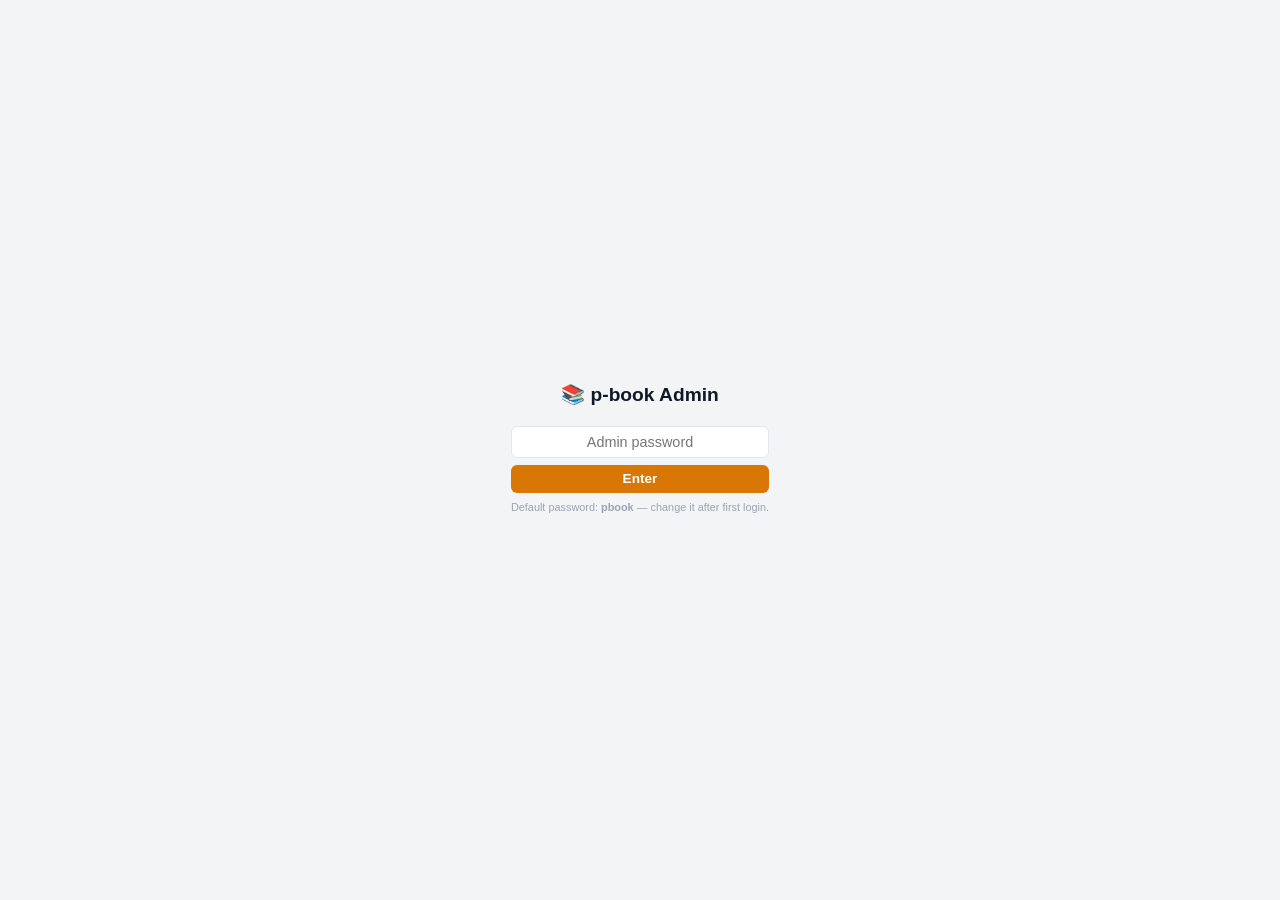
==== commit 363f7251: "Fix analytics: only log explicit mode switches, recall block links Mode switches: only logged when u" ====
--- a/admin.html
+++ b/admin.html
@@ -80,9 +80,23 @@
 .ed-tag:hover{border-color:var(--text2)}
 .ed-tag.on{border-color:var(--accent);background:var(--accent-bg);color:var(--accent);font-weight:600}
 
-/* Content preview */
-.ed-preview{background:var(--bg);border:1px solid var(--border);border-radius:8px;padding:1em;font-size:.82rem;line-height:1.6;max-height:400px;overflow-y:auto}
-.ed-preview p{margin-bottom:.5em}
+/* Content preview — styled like reader */
+.ed-preview{background:#fff;border:1px solid var(--border);border-radius:8px;padding:1.2em;font-size:.88rem;line-height:1.7;max-height:500px;overflow-y:auto;font-family:-apple-system,BlinkMacSystemFont,'Segoe UI',Roboto,sans-serif}
+.ed-preview p{margin-bottom:.8em}
+.ed-preview h2,.ed-preview h3,.ed-preview h4{font-weight:700;margin:1em 0 .4em}
+.ed-preview h2{font-size:1.1rem} .ed-preview h3{font-size:.95rem} .ed-preview h4{font-size:.88rem}
+.ed-preview ul,.ed-preview ol{padding-left:1.4em;margin-bottom:.8em}
+.ed-preview li{margin-bottom:.3em}
+.ed-preview strong{font-weight:700}
+.ed-preview em{font-style:italic}
+.ed-preview code{font-family:monospace;font-size:.82rem;background:#f3f4f6;padding:.1em .3em;border-radius:3px}
+.ed-preview pre{background:#f3f4f6;padding:.8em;border-radius:6px;overflow-x:auto;margin:.8em 0}
+.ed-preview blockquote{border-left:3px solid var(--accent);padding-left:.8em;color:var(--text2);margin:.8em 0}
+.ed-preview table{width:100%;border-collapse:collapse;margin:.8em 0;font-size:.8rem}
+.ed-preview th,.ed-preview td{border:1px solid var(--border);padding:.4em .6em;text-align:left}
+.ed-preview th{background:#f9fafb;font-weight:600}
+.ed-preview hr{border:none;border-top:1px solid var(--border);margin:1em 0}
+.ed-preview img{max-width:100%;border-radius:6px}
 
 /* Social output */
 .ed-output{width:100%;min-height:200px;border:1px solid var(--border);border-radius:8px;padding:.8em;font-family:var(--font);font-size:.82rem;line-height:1.5;resize:vertical;background:var(--bg);color:var(--text)}
@@ -134,6 +148,67 @@
 </style>
 </head>
 <body>
+<!-- Login gate -->
+<div id="loginGate" style="position:fixed;inset:0;background:var(--bg);z-index:1000;display:flex;align-items:center;justify-content:center">
+  <div style="text-align:center;max-width:320px;padding:1em">
+    <h1 style="font-size:1.2rem;margin-bottom:.8em">&#128218; p-book Admin</h1>
+    <div id="loginForm">
+      <input type="password" id="adminPwd" placeholder="Admin password" style="width:100%;padding:.5em;border:1.5px solid var(--border);border-radius:6px;font-size:.9rem;text-align:center" onkeydown="if(event.key==='Enter')checkPwd()">
+      <button onclick="checkPwd()" style="margin-top:.5em;width:100%;padding:.5em;background:var(--accent);color:#fff;border:none;border-radius:6px;font-weight:600;font-size:.85rem;cursor:pointer">Enter</button>
+      <p style="font-size:.68rem;color:var(--text3);margin-top:.5em">Default password: <b>pbook</b> — change it after first login.</p>
+    </div>
+    <div id="changePwdForm" style="display:none">
+      <p style="font-size:.82rem;color:var(--accent);font-weight:600;margin-bottom:.5em">Set your own password</p>
+      <input type="password" id="newPwd1" placeholder="New password" style="width:100%;padding:.5em;border:1.5px solid var(--border);border-radius:6px;font-size:.9rem;text-align:center;margin-bottom:.4em">
+      <input type="password" id="newPwd2" placeholder="Confirm password" style="width:100%;padding:.5em;border:1.5px solid var(--border);border-radius:6px;font-size:.9rem;text-align:center" onkeydown="if(event.key==='Enter')savePwd()">
+      <button onclick="savePwd()" style="margin-top:.5em;width:100%;padding:.5em;background:var(--accent);color:#fff;border:none;border-radius:6px;font-weight:600;font-size:.85rem;cursor:pointer">Save & continue</button>
+      <button onclick="skipPwd()" style="margin-top:.3em;width:100%;padding:.4em;background:none;border:none;font-size:.75rem;color:var(--text3);cursor:pointer">Skip for now</button>
+    </div>
+    <p id="pwdErr" style="color:#dc2626;font-size:.75rem;margin-top:.3em"></p>
+  </div>
+</div>
+<script>
+function hashPwd(pwd){return String(Math.abs(Array.from(new Uint8Array(new TextEncoder().encode(pwd))).reduce((h,b)=>(h*31+b)|0,0)))}
+function checkPwd(){
+  const pwd=document.getElementById('adminPwd').value;
+  const stored=localStorage.getItem('pbook-admin-hash');
+  if(!stored && pwd==='pbook'){
+    // First login with default password — force change
+    document.getElementById('loginForm').style.display='none';
+    document.getElementById('changePwdForm').style.display='block';
+  } else if(stored && hashPwd(pwd)===stored){
+    document.getElementById('loginGate').style.display='none';
+    localStorage.setItem('pbook-admin-session','1');
+  } else if(!stored && pwd==='pbook'){
+    document.getElementById('loginGate').style.display='none';
+    localStorage.setItem('pbook-admin-session','1');
+  } else {
+    document.getElementById('pwdErr').textContent='Wrong password';
+  }
+}
+function savePwd(){
+  const p1=document.getElementById('newPwd1').value;
+  const p2=document.getElementById('newPwd2').value;
+  if(p1.length<3){document.getElementById('pwdErr').textContent='At least 3 characters';return}
+  if(p1!==p2){document.getElementById('pwdErr').textContent='Passwords don\'t match';return}
+  localStorage.setItem('pbook-admin-hash',hashPwd(p1));
+  localStorage.setItem('pbook-admin-session','1');
+  document.getElementById('loginGate').style.display='none';
+}
+function skipPwd(){
+  localStorage.setItem('pbook-admin-session','1');
+  document.getElementById('loginGate').style.display='none';
+}
+window.changePwd=function(){
+  localStorage.removeItem('pbook-admin-session');
+  document.getElementById('loginForm').style.display='none';
+  document.getElementById('changePwdForm').style.display='block';
+  document.getElementById('loginGate').style.display='flex';
+  document.getElementById('newPwd1').focus();
+};
+if(localStorage.getItem('pbook-admin-session')==='1') document.getElementById('loginGate').style.display='none';
+</script>
+
 <div class="app">
   <header class="header">
     <h1>&#128218; p-book Admin</h1>
@@ -141,6 +216,8 @@
     <div class="spacer"></div>
     <button onclick="newBlock()" style="font-size:.75rem;font-weight:600;padding:.35em .8em;border-radius:6px;background:var(--accent);color:#fff">+ New Block</button>
     <button onclick="showRCSetup()" style="font-size:.75rem;font-weight:600;padding:.35em .8em;border-radius:6px;border:1.5px solid var(--accent);color:var(--accent)">Recombee</button>
+    <button onclick="changePwd()" style="font-size:.65rem;color:var(--text3)">Change password</button>
+    <button onclick="localStorage.removeItem('pbook-admin-session');location.reload()" style="font-size:.65rem;color:var(--text3)">Logout</button>
     <span class="hstat" id="hstat"></span>
   </header>
   <aside class="sidebar" id="sidebar"></aside>
@@ -150,6 +227,9 @@
 <div class="toast" id="toast"></div>
 
 <script type="module">
+import { renderMarkdown } from './js/markdown.js';
+window.renderMD = renderMarkdown;
+
 const PIL = ['Configurable Intelligence','Production Reality','Scientific Depth','Applied Use Cases','Future of Discovery'];
 const SER = ['In Control','Production Notes','Behind the Algorithm','Use Case Breakdown','Build vs Buy'];
 const STDC = ['SEE','THINK','DO','CARE'];
@@ -158,17 +238,19 @@
 const STAGES = ['draft','review','approved','ready_for_pr','published'];
 const STAGE_LABELS = {draft:'Draft',review:'In Review',approved:'Approved',ready_for_pr:'Ready for PR',published:'Published'};
 const STAGE_COLORS = {draft:'#d1d5db',review:'#fbbf24',approved:'#60a5fa',ready_for_pr:'#a78bfa',published:'#34d399'};
-const TABS = ['Dashboard','Content','Pipeline','PR Push','Reader Feedback'];
-
-let book,allBlocks=[],mktg={},currentTab='Dashboard',sideFilter=null,editorBlock=null;
+const TABS = ['Editorial','Analytics','Content','Feedback','PR Pipeline','PR Push'];
+
+let book,allBlocks=[],mktg={},currentTab='Editorial',sideFilter=null,editorBlock=null;
 // These must be on window because onclick handlers run in global scope
-window.window.editorTab='preview';
+window.editorTab='preview';
 try{mktg=JSON.parse(localStorage.getItem('pbook-mktg')||'{}')}catch(e){}
 function save(){localStorage.setItem('pbook-mktg',JSON.stringify(mktg))}
 
 async function init(){
   book=await(await fetch('content/book.json')).json();
   for(const ch of book.chapters){const dir=`content/${ch.directory}`;for(const f of ch.files){try{const t=await(await fetch(`${dir}/${f}`)).text();const{meta,body}=parseFM(t);allBlocks.push({...meta,body,_ch:ch.id,_cn:ch.number,_ct:ch.title,_f:f})}catch(e){}}}
+  // Apply saved content status overrides
+  try{const st=JSON.parse(localStorage.getItem('pbook-content-statuses')||'{}');Object.entries(st).forEach(([id,s])=>{const b=allBlocks.find(x=>x.id===id);if(b)b.status=s})}catch(e){}
   document.getElementById('hstat').textContent=`${allBlocks.length} blocks · ${book.chapters.length} chapters`;
   document.getElementById('mainNav').innerHTML=TABS.map(t=>`<button class="${t===currentTab?'active':''}" onclick="ST('${t}')">${t}</button>`).join('');
   renderSidebar();showMain();
@@ -193,6 +275,15 @@
     h+=`<div class="sf-item ${sideFilter==='ch'+ch.number?'active':''}" onclick="SF('ch${ch.number}')"><span style="font-weight:700;color:var(--accent);width:1.2em">${ch.number}</span> ${ch.title} <span class="sf-count">${cnt}</span></div>`;
   });
 
+  // Content status counts
+  const draftC=allBlocks.filter(b=>b.status==='draft').length;
+  const reviewC=allBlocks.filter(b=>b.status==='review').length;
+  const acceptC=allBlocks.filter(b=>b.status==='accepted'||!b.status).length;
+  h+=`<div class="sf-title">Content Status</div>`;
+  if(draftC)h+=`<div class="sf-pipe" onclick="ST('Editorial')"><span class="sdot" style="background:#D97706"></span> Draft <span class="sf-count">${draftC}</span></div>`;
+  if(reviewC)h+=`<div class="sf-pipe" onclick="ST('Editorial')"><span class="sdot" style="background:#3B82F6"></span> In Review <span class="sf-count">${reviewC}</span></div>`;
+  h+=`<div class="sf-pipe" onclick="ST('Editorial')"><span class="sdot sdot-published"></span> Accepted <span class="sf-count">${acceptC}</span></div>`;
+
   h+=`<div class="sf-title">Actions</div>`;
   h+=`<div class="sf-item" onclick="autoTag()">&#9881; Auto-tag all</div>`;
   h+=`<div class="sf-item" onclick="exportCSV()">&#128190; Export CSV</div>`;
@@ -211,11 +302,12 @@
 
 function showMain(){
   const m=document.getElementById('main');
-  if(currentTab==='Dashboard')renderDash(m);
+  if(currentTab==='Editorial')renderEditorial(m);
+  else if(currentTab==='Analytics')renderAnalytics(m);
   else if(currentTab==='Content')renderContent(m);
-  else if(currentTab==='Pipeline')renderPipeline(m);
+  else if(currentTab==='Feedback')renderFeedback(m);
+  else if(currentTab==='PR Pipeline')renderPipeline(m);
   else if(currentTab==='PR Push')renderPR(m);
-  else if(currentTab==='Reader Feedback')renderFeedback(m);
 }
 
 function filtered(){
@@ -226,7 +318,274 @@
   return list;
 }
 
-// ---- Dashboard ----
+// ---- Analytics: real Recombee data ----
+// ---- Analytics: from server-side log ----
+async function renderAnalytics(el){
+  el.innerHTML = '<div style="text-align:center;padding:2em;color:var(--text3)">Loading server-side analytics...</div>';
+
+  let interactions = [];
+  try {
+    const res = await fetch('/.netlify/functions/log');
+    if (res.ok) {
+      const raw = await res.json();
+      // Normalize Supabase snake_case to camelCase + extract from data column
+      interactions = raw.map(r => {
+        const d = r.data || {};
+        return { userId: r.user_id || d.userId, type: r.type || d.type, itemId: r.item_id || d.itemId, mode: r.mode || d.mode, event: r.event || d.event, duration: r.duration || d.duration, rating: r.rating || d.rating, ts: r.server_ts || d.ts || Date.parse(r.created_at), ...d };
+      });
+    }
+  } catch(e) {}
+
+  // Fallback to localStorage if server has no data
+  if (!interactions.length) {
+    try { interactions = JSON.parse(localStorage.getItem('pbook-interactions') || '[]'); } catch(e) {}
+  }
+
+  const source = interactions.length && interactions[0].serverTs ? 'Server-side log' : 'Browser localStorage (fallback)';
+  const userId = localStorage.getItem('pbook-uid') || 'unknown';
+
+  // Parse interactions
+  const views = interactions.filter(i => i.type === 'detailview');
+  const ratings = interactions.filter(i => i.type === 'rating');
+  const bookmarks = interactions.filter(i => i.type === 'bookmark');
+  const events = interactions.filter(i => i.type === 'event');
+  const modeSwitches = events.filter(e => e.event === 'mode_switch');
+  const blockOpens = events.filter(e => e.event === 'open_block');
+
+  // Mode usage from mode_switch events
+  const modeCount = {};
+  modeSwitches.forEach(e => { modeCount[e.mode] = (modeCount[e.mode] || 0) + 1; });
+
+  // Blocks opened per mode
+  const modeBlocks = {};
+  blockOpens.forEach(e => {
+    if (!modeBlocks[e.mode]) modeBlocks[e.mode] = new Set();
+    modeBlocks[e.mode].add(e.blockId);
+  });
+
+  // Views per mode
+  const modeViews = {};
+  views.forEach(v => { const m = v.mode || 'unknown'; modeViews[m] = (modeViews[m] || 0) + 1; });
+
+  // View duration per mode
+  const modeDuration = {};
+  views.forEach(v => { if (v.duration) { const m = v.mode || 'unknown'; modeDuration[m] = (modeDuration[m] || 0) + v.duration; }});
+
+  // Most viewed items
+  const itemViews = {};
+  views.forEach(v => { itemViews[v.itemId] = (itemViews[v.itemId] || 0) + 1; });
+  const topItems = Object.entries(itemViews).sort((a,b) => b[1]-a[1]).slice(0, 15);
+
+  // Timeline (last 50 events)
+  const timeline = interactions.slice(-50).reverse();
+
+  let h = '<h2 style="font-size:1.15rem;font-weight:800;margin-bottom:.3em">Reader Analytics</h2>';
+  // Unique users across all interactions
+  const allUserIds = new Set();
+  interactions.forEach(i => { if (i.userId) allUserIds.add(i.userId); });
+
+  h += `<p style="font-size:.82rem;color:var(--text2);margin-bottom:1em">Source: <b>${source}</b> · ${allUserIds.size} reader${allUserIds.size!==1?'s':''} · ${interactions.length} interactions.</p>`;
+
+  // Summary
+  h += '<div class="cg">';
+  h += gc('Views', views.length, 'blocks read');
+  h += gc('Ratings', ratings.length, 'likes/dislikes');
+  h += gc('Bookmarks', bookmarks.length, 'saved');
+  h += gc('Mode Switches', modeSwitches.length, 'navigations');
+  h += gc('Block Opens', blockOpens.length, 'from various modes');
+  h += '</div>';
+
+  // Mode usage — key research metric
+  if (Object.keys(modeCount).length) {
+    h += '<h3 style="font-size:.9rem;font-weight:700;margin:1em 0 .5em">Mode Usage (switches)</h3>';
+    h += '<p style="font-size:.75rem;color:var(--text2);margin-bottom:.5em">How many times the reader switched to each mode. Key for comparing content serving approaches.</p>';
+    const maxMode = Math.max(...Object.values(modeCount), 1);
+    const modeColors = {netflix:'#7C3AED',read:'#2563EB',mission:'#D97706',map:'#059669',tutor:'#EC4899',search:'#6366F1',profile:'#6B7280',home:'#7C3AED'};
+    h += '<div style="display:flex;flex-direction:column;gap:.4em;max-width:500px">';
+    Object.entries(modeCount).sort((a,b) => b[1]-a[1]).forEach(([mode, count]) => {
+      const pct = Math.round(count / maxMode * 100);
+      const uniqueBlocks = modeBlocks[mode]?.size || 0;
+      const viewsInMode = modeViews[mode] || 0;
+      const durSec = modeDuration[mode] || 0;
+      h += `<div>
+        <div style="display:flex;align-items:center;gap:.5em">
+          <span style="width:5em;font-size:.75rem;font-weight:600;text-align:right">${mode}</span>
+          <div style="flex:1;height:18px;background:var(--border);border-radius:4px;overflow:hidden">
+            <div style="height:100%;width:${pct}%;background:${modeColors[mode]||'var(--accent)'};border-radius:4px"></div>
+          </div>
+          <span style="font-size:.72rem;color:var(--text2);width:2.5em">${count}x</span>
+        </div>
+        <div style="margin-left:5.5em;font-size:.65rem;color:var(--text3)">${viewsInMode} views · ${uniqueBlocks} unique blocks${durSec ? ' · ' + Math.round(durSec) + 's reading' : ''}</div>
+      </div>`;
+    });
+    h += '</div>';
+  }
+
+  // Top items
+  if (topItems.length) {
+    h += '<h3 style="font-size:.9rem;font-weight:700;margin:1.5em 0 .5em">Most Read Sections</h3>';
+    h += '<div class="cl">';
+    topItems.forEach(([itemId, count]) => {
+      const b = allBlocks.find(x => x.id === itemId);
+      h += `<div class="cl-item" style="grid-template-columns:1fr auto"><span class="cl-title">${b ? b.title : itemId}</span><span style="font-size:.72rem;color:var(--text3)">${count} views</span></div>`;
+    });
+    h += '</div>';
+  }
+
+  // Timeline
+  if (timeline.length) {
+    h += '<details style="margin-top:1.5em"><summary style="font-size:.82rem;font-weight:600;cursor:pointer">Event Timeline (last 50)</summary>';
+    h += '<div class="cl" style="margin-top:.5em;font-size:.72rem">';
+    timeline.forEach(i => {
+      const time = new Date(i.ts).toLocaleString();
+      const label = i.event ? `${i.event}: ${i.mode||''}` : `${i.type}: ${i.itemId||''}`;
+      h += `<div class="cl-item" style="grid-template-columns:auto 1fr;gap:.5em;padding:.2em .4em">
+        <span style="color:var(--text3);white-space:nowrap">${time}</span>
+        <span>${label}${i.duration ? ' ('+i.duration+'s)' : ''}${i.mode && i.type !== 'event' ? ' ['+i.mode+']' : ''}</span>
+      </div>`;
+    });
+    h += '</div></details>';
+  }
+
+  // Export
+  h += '<div style="margin-top:1.5em;display:flex;gap:.5em">';
+  h += '<button class="ed-btn ed-btn-primary" onclick="exportLocalAnalytics()">Export analytics (JSON)</button>';
+  h += '<button class="ed-btn" onclick="clearAnalytics()">Clear data</button>';
+  h += '</div>';
+
+  // Per-user summary
+  if (allUserIds.size > 1) {
+    h += '<h3 style="font-size:.9rem;font-weight:700;margin:1.5em 0 .5em">Per-Reader Summary</h3>';
+    h += '<div class="cl">';
+    [...allUserIds].forEach(uid => {
+      const uViews = views.filter(v => v.userId === uid).length;
+      const uModes = {};
+      events.filter(e => e.userId === uid && e.event === 'mode_switch').forEach(e => { uModes[e.mode] = (uModes[e.mode]||0)+1; });
+      const topMode = Object.entries(uModes).sort((a,b) => b[1]-a[1])[0];
+      h += `<div class="cl-item" style="grid-template-columns:1fr auto auto auto">
+        <span style="font-size:.7rem;font-family:monospace">${uid.substring(0,24)}...</span>
+        <span style="font-size:.68rem;color:var(--text3)">${uViews} views</span>
+        <span style="font-size:.68rem;color:var(--text3)">${Object.keys(uModes).length} modes</span>
+        <span style="font-size:.68rem;color:var(--accent)">${topMode ? topMode[0] : '—'}</span>
+      </div>`;
+    });
+    h += '</div>';
+  }
+
+  h += `<div style="margin-top:1em;padding:.8em;background:var(--surface);border:1px solid var(--border);border-radius:var(--radius);font-size:.75rem;color:var(--text2)">
+    <b>How it works:</b> Every reader interaction is sent to <b>Supabase</b> (persistent database) via the <code>/.netlify/functions/log</code> endpoint.
+    Data persists across deploys and is accessible from both localhost and production.
+  </div>`;
+
+  el.innerHTML = h;
+}
+
+window.exportLocalAnalytics = async function() {
+  let interactions = [];
+  // Try Supabase first (all users)
+  try {
+    const res = await fetch('/.netlify/functions/log');
+    if (res.ok) interactions = await res.json();
+  } catch(e) {}
+  // Fallback to localStorage
+  if (!interactions.length) {
+    try { interactions = JSON.parse(localStorage.getItem('pbook-interactions') || '[]'); } catch(e) {}
+  }
+  const data = { exportedAt: new Date().toISOString(), source: interactions.length && interactions[0].user_id ? 'supabase' : 'localStorage', totalInteractions: interactions.length, interactions };
+  const blob = new Blob([JSON.stringify(data, null, 2)], { type: 'application/json' });
+  const a = document.createElement('a');
+  a.href = URL.createObjectURL(blob);
+  a.download = 'pbook-analytics-' + new Date().toISOString().slice(0,10) + '.json';
+  a.click();
+  toast('Analytics exported');
+};
+
+window.clearAnalytics = function() {
+  if (!confirm('Clear all interaction data from this browser?')) return;
+  localStorage.removeItem('pbook-interactions');
+  toast('Analytics cleared');
+  showMain();
+};
+
+// ---- Editorial: review & accept content ----
+function renderEditorial(el){
+  const draft=allBlocks.filter(b=>b.status==='draft');
+  const review=allBlocks.filter(b=>b.status==='review');
+  const accepted=allBlocks.filter(b=>b.status==='accepted'||!b.status);
+
+  let h='<h2 style="font-size:1.15rem;font-weight:800;margin-bottom:.3em">Editorial</h2>';
+  h+='<p style="font-size:.82rem;color:var(--text2);margin-bottom:1em">Review content. Only <b>accepted</b> items are visible to readers.</p>';
+
+  // Quick stats
+  h+='<div class="cg">';
+  h+=gc('Draft',draft.length,'needs review');
+  h+=gc('In Review',review.length,'being checked');
+  h+=gc('Accepted',accepted.length,'live for readers');
+  h+=gc('Total',allBlocks.length,book.chapters.length+' chapters');
+  h+='</div>';
+
+  // Draft — needs action
+  if(draft.length){
+    h+='<div style="display:flex;align-items:center;gap:.5em;margin:1em 0 .5em"><h3 style="font-size:.9rem;font-weight:700;color:#D97706">Drafts ('+draft.length+')</h3>';
+    h+='<button class="ed-btn ed-btn-primary" style="font-size:.65rem;padding:.2em .6em" onclick="bulkStatus(\'draft\',\'accepted\')">Accept all</button></div>';
+    h+=editorialList(draft);
+  }
+
+  // In review
+  if(review.length){
+    h+='<div style="display:flex;align-items:center;gap:.5em;margin:1em 0 .5em"><h3 style="font-size:.9rem;font-weight:700;color:#3B82F6">In Review ('+review.length+')</h3>';
+    h+='<button class="ed-btn ed-btn-primary" style="font-size:.65rem;padding:.2em .6em" onclick="bulkStatus(\'review\',\'accepted\')">Accept all</button></div>';
+    h+=editorialList(review);
+  }
+
+  if(!draft.length && !review.length){
+    h+='<div style="text-align:center;padding:2em;background:var(--surface);border:1px solid var(--border);border-radius:var(--radius);color:var(--prod);font-weight:600">&#10003; All content accepted! Nothing to review.</div>';
+  }
+
+  // Accepted — collapsible
+  h+='<details style="margin-top:1.5em"><summary style="font-size:.82rem;font-weight:600;cursor:pointer;color:var(--text2)">Accepted ('+accepted.length+') — click to manage</summary>';
+  h+=editorialList(accepted);
+  h+='</details>';
+
+  el.innerHTML=h;
+}
+
+function editorialList(blocks){
+  let h='<div class="cl">';
+  blocks.forEach(b=>{
+    const statusColor={draft:'#D97706',review:'#3B82F6',accepted:'#34d399'}[b.status||'accepted']||'#34d399';
+    h+=`<div class="cl-item" style="grid-template-columns:8px 2.5em 1fr auto">
+      <span class="sdot" style="background:${statusColor}"></span>
+      <span class="cl-ch">Ch${b._cn}</span>
+      <span><span class="cl-title" style="cursor:pointer" onclick="OD('${b.id}')">${b.title}</span>
+        <span style="font-size:.6rem;color:var(--text3);margin-left:.3em">${b.type}${b.core?' · CORE':''}</span></span>
+      <span style="display:flex;gap:.2em;flex-shrink:0">
+        ${b.status!=='draft'?`<button class="ed-btn" style="font-size:.6rem;padding:.15em .4em;color:#D97706" onclick="event.stopPropagation();cStatus('${b.id}','draft')">Draft</button>`:''}
+        ${b.status!=='review'?`<button class="ed-btn" style="font-size:.6rem;padding:.15em .4em;color:#3B82F6" onclick="event.stopPropagation();cStatus('${b.id}','review')">Review</button>`:''}
+        ${(b.status||'accepted')!=='accepted'?`<button class="ed-btn ed-btn-primary" style="font-size:.6rem;padding:.15em .4em" onclick="event.stopPropagation();cStatus('${b.id}','accepted')">Accept</button>`:''}
+      </span>
+    </div>`;
+  });
+  h+='</div>';
+  return h;
+}
+
+window.cStatus=function(id,status){
+  const b=allBlocks.find(x=>x.id===id);if(!b)return;
+  b.status=status;
+  let st={};try{st=JSON.parse(localStorage.getItem('pbook-content-statuses')||'{}')}catch(e){}
+  st[id]=status;localStorage.setItem('pbook-content-statuses',JSON.stringify(st));
+  toast(b.title+' → '+status);renderSidebar();showMain();
+};
+
+window.bulkStatus=function(from,to){
+  let st={};try{st=JSON.parse(localStorage.getItem('pbook-content-statuses')||'{}')}catch(e){}
+  let n=0;allBlocks.forEach(b=>{if(b.status===from){b.status=to;st[b.id]=to;n++}});
+  localStorage.setItem('pbook-content-statuses',JSON.stringify(st));
+  toast(n+' items → '+to);renderSidebar();showMain();
+};
+
+// ---- Dashboard (stats overview) ----
 function renderDash(el){
   const tagged=Object.keys(mktg).length;
   const byStage={};STAGES.forEach(s=>byStage[s]=0);Object.values(mktg).forEach(m=>{if(m.status)byStage[m.status]++});
@@ -424,9 +783,22 @@
   const mk=mktg[b.id]||{};
   const ed=document.getElementById('editor');
 
-  let h=`<div class="ed-head"><span class="sdot" style="background:${STAGE_COLORS[mk.status]||'transparent'};width:10px;height:10px"></span><h2>${b.title}</h2><button class="ed-close" onclick="CE()">&#10005;</button></div>`;
+  const statusColor={draft:'#D97706',review:'#3B82F6',accepted:'#34d399'}[b.status||'accepted']||'#34d399';
+  const statusLabel=b.status||'accepted';
+  let h=`<div class="ed-head">
+    <span class="sdot" style="background:${statusColor};width:10px;height:10px"></span>
+    <h2>${b.title}</h2>
+    <span style="font-size:.65rem;color:var(--text3);margin-left:.3em">Ch${b._cn} · ${b.type}${b.core?' · CORE':''}</span>
+    <div class="spacer"></div>
+    <span style="display:flex;gap:.3em">
+      ${statusLabel!=='accepted'?`<button class="ed-btn ed-btn-primary" style="font-size:.7rem;padding:.2em .6em" onclick="cStatus('${b.id}','accepted');renderEditor()">Accept</button>`:''}
+      ${statusLabel!=='review'?`<button class="ed-btn" style="font-size:.7rem;padding:.2em .6em" onclick="cStatus('${b.id}','review');renderEditor()">Review</button>`:''}
+      ${statusLabel!=='draft'?`<button class="ed-btn" style="font-size:.7rem;padding:.2em .6em;color:#D97706" onclick="cStatus('${b.id}','draft');renderEditor()">Draft</button>`:''}
+    </span>
+    <button class="ed-close" onclick="CE()">&#10005;</button>
+  </div>`;
   h+=`<div class="ed-tabs">`;
-  ['edit','preview','tags','social','workflow'].forEach(t=>{h+=`<button class="ed-tab ${editorTab===t?'active':''}" onclick="window.editorTab='${t}';renderEditor()">${t.charAt(0).toUpperCase()+t.slice(1)}</button>`});
+  ['preview','edit','tags','social'].forEach(t=>{h+=`<button class="ed-tab ${editorTab===t?'active':''}" onclick="window.editorTab='${t}';renderEditor()">${t==='tags'?'Tags & PR':t.charAt(0).toUpperCase()+t.slice(1)}</button>`});
   h+=`</div>`;
   h+=`<div class="ed-body">`;
 
@@ -441,8 +813,10 @@
     h+='<div class="ed-fields">';
     h+=edField('ID','id',b.id);
     h+=edField('Title','title',b.title);
-    h+=edSelect('Type','type',b.type,['spine','depth','sidebar','question']);
-    h+=edSelect('Voice','voice',b.voice||'universal',['universal','engineer','product','business']);
+    h+=edSelect('Type','type',b.type,['spine','question','game']);
+    h+=edSelect('Voice','voice',b.voice||'universal',['universal','explorer','creator','thinker']);
+    h+=edSelect('Status','status',b.status||'accepted',['draft','review','accepted']);
+    h+=edSelect('Core','core',b.core?'true':'false',['true','false']);
     h+=edField('Parent','parent',b.parent||'');
     h+=edField('Reading time (min)','readingTime',b.readingTime||3);
     h+=edField('Teaser','teaser',b.teaser||'');
@@ -465,8 +839,8 @@
   }
 
   if(editorTab==='preview'){
-    const body=(b.body||'').replace(/</g,'&lt;').replace(/\n\n/g,'</p><p>').replace(/\n/g,'<br>');
-    h+='<div class="ed-preview"><p>'+body+'</p></div>';
+    const bodyHtml=renderMD(b.body||'');
+    h+='<div class="ed-preview">'+bodyHtml+'</div>';
     // Suggested formats
     h+='<div class="ed-section" style="margin-top:1em"><div class="ed-label">Suggested formats for this content</div>';
     const suggestions=suggestFormats(b);
@@ -554,7 +928,7 @@
 
   // Build MD file
   let md='---\n';
-  ['id','type','title','readingTime','standalone','teaser','voice','parent','diagram'].forEach(function(k){
+  ['id','type','title','readingTime','standalone','teaser','voice','parent','diagram','status','core'].forEach(function(k){
     const v=fields[k]!==undefined?fields[k]:(editorBlock[k]!==undefined?editorBlock[k]:null);
     if(v===true)md+=k+': true\n';
     else if(v===false)md+=k+': false\n';
@@ -808,19 +1182,11 @@
   const statusEl=document.getElementById('rcStatus');
   statusEl.innerHTML='Testing...';
 
-  const isLocal=location.hostname==='localhost'||location.hostname==='127.0.0.1';
-
-  if(isLocal){
-    // On localhost: no Netlify proxy, no CORS bypass — save config and test via proxy on deployed site
-    statusEl.innerHTML='<span style="color:var(--accent)">&#9888; Cannot test directly from localhost (CORS). Config saved — test on the deployed site, or use <code>netlify dev</code> for local proxy.</span>';
-    return;
-  }
-
-  // On deployed site: use Netlify proxy function (avoids CORS)
+  // Use proxy (works on deployed site AND localhost with serve-local.js)
   fetch('/.netlify/functions/recombee',{
     method:'POST',
     headers:{'Content-Type':'application/json'},
-    body:JSON.stringify({endpoint:'/items/list/',body:{count:1}})
+    body:JSON.stringify({endpoint:'/items/list/?count=1'})
   })
   .then(function(res){
     if(res.ok) return res.json().then(function(data){statusEl.innerHTML='<span style="color:var(--prod)">&#10003; Connected via proxy! '+JSON.stringify(data).substring(0,100)+'</span>'});
